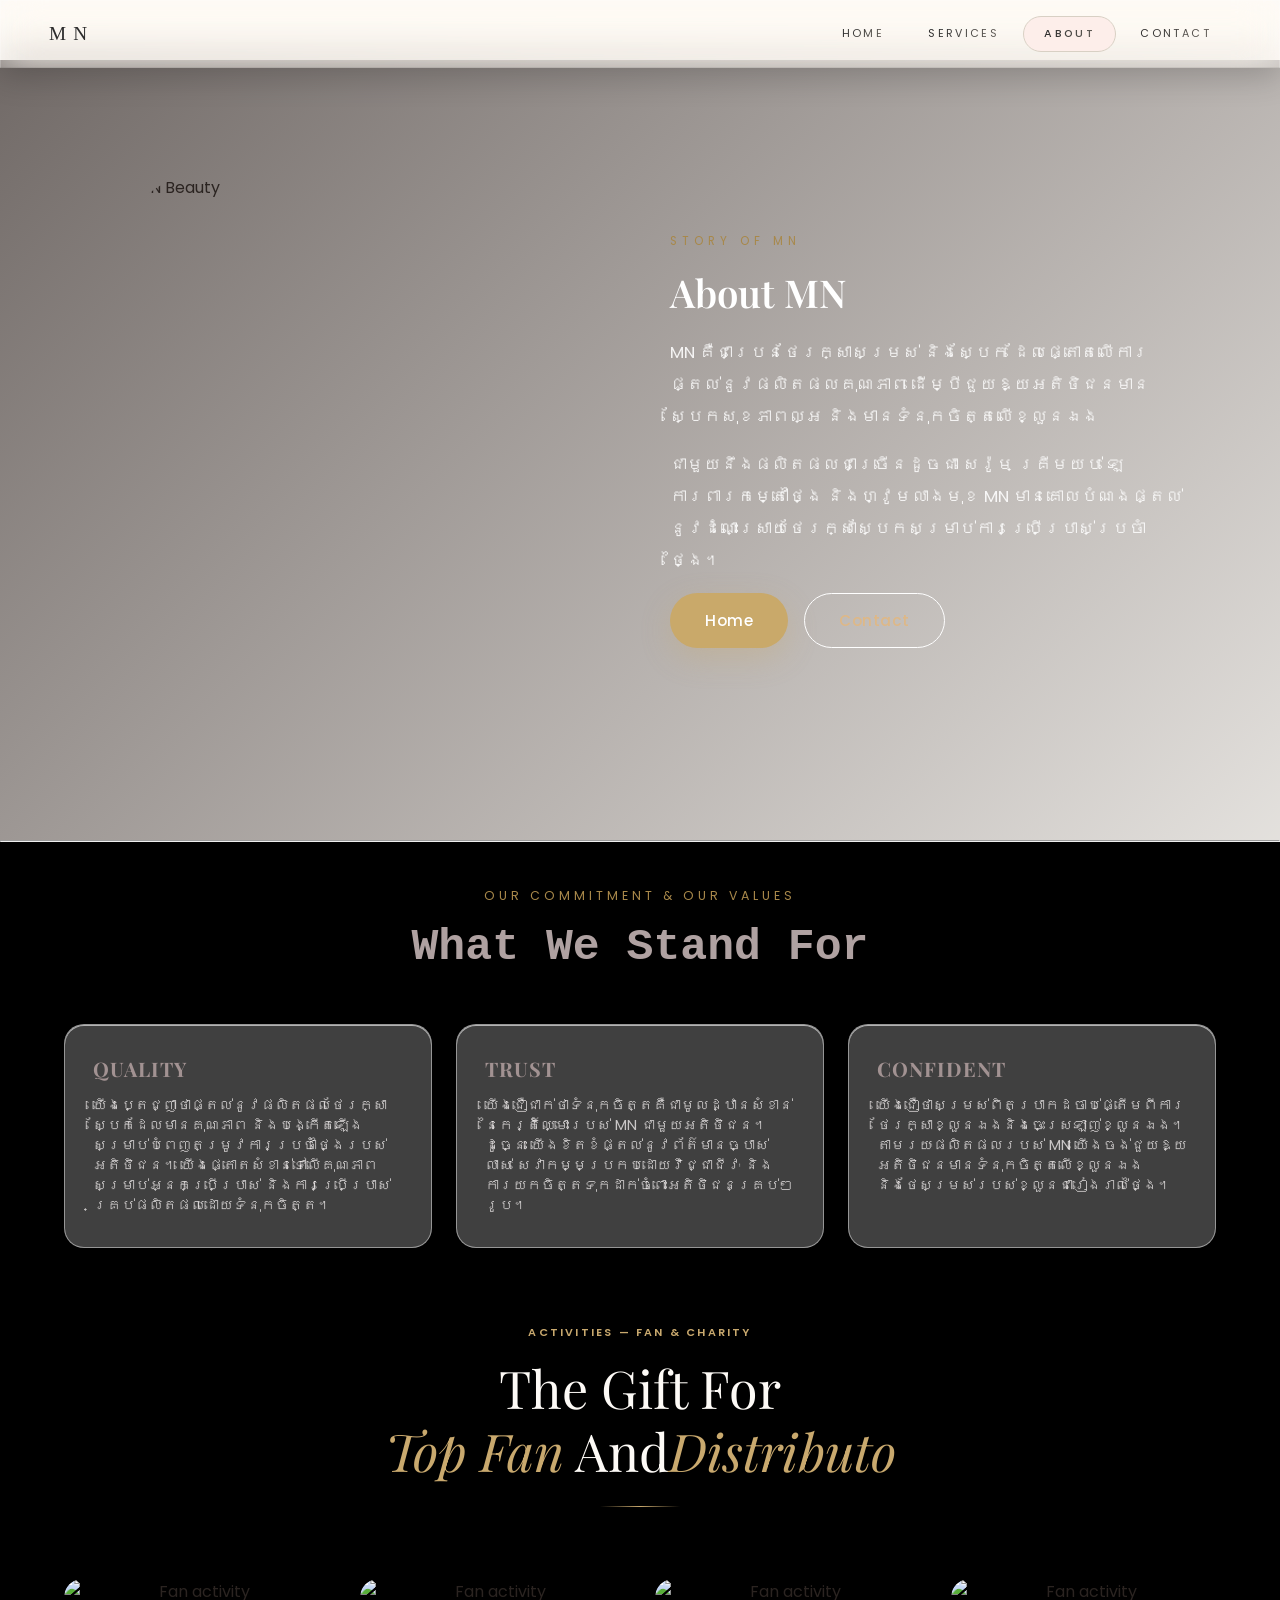
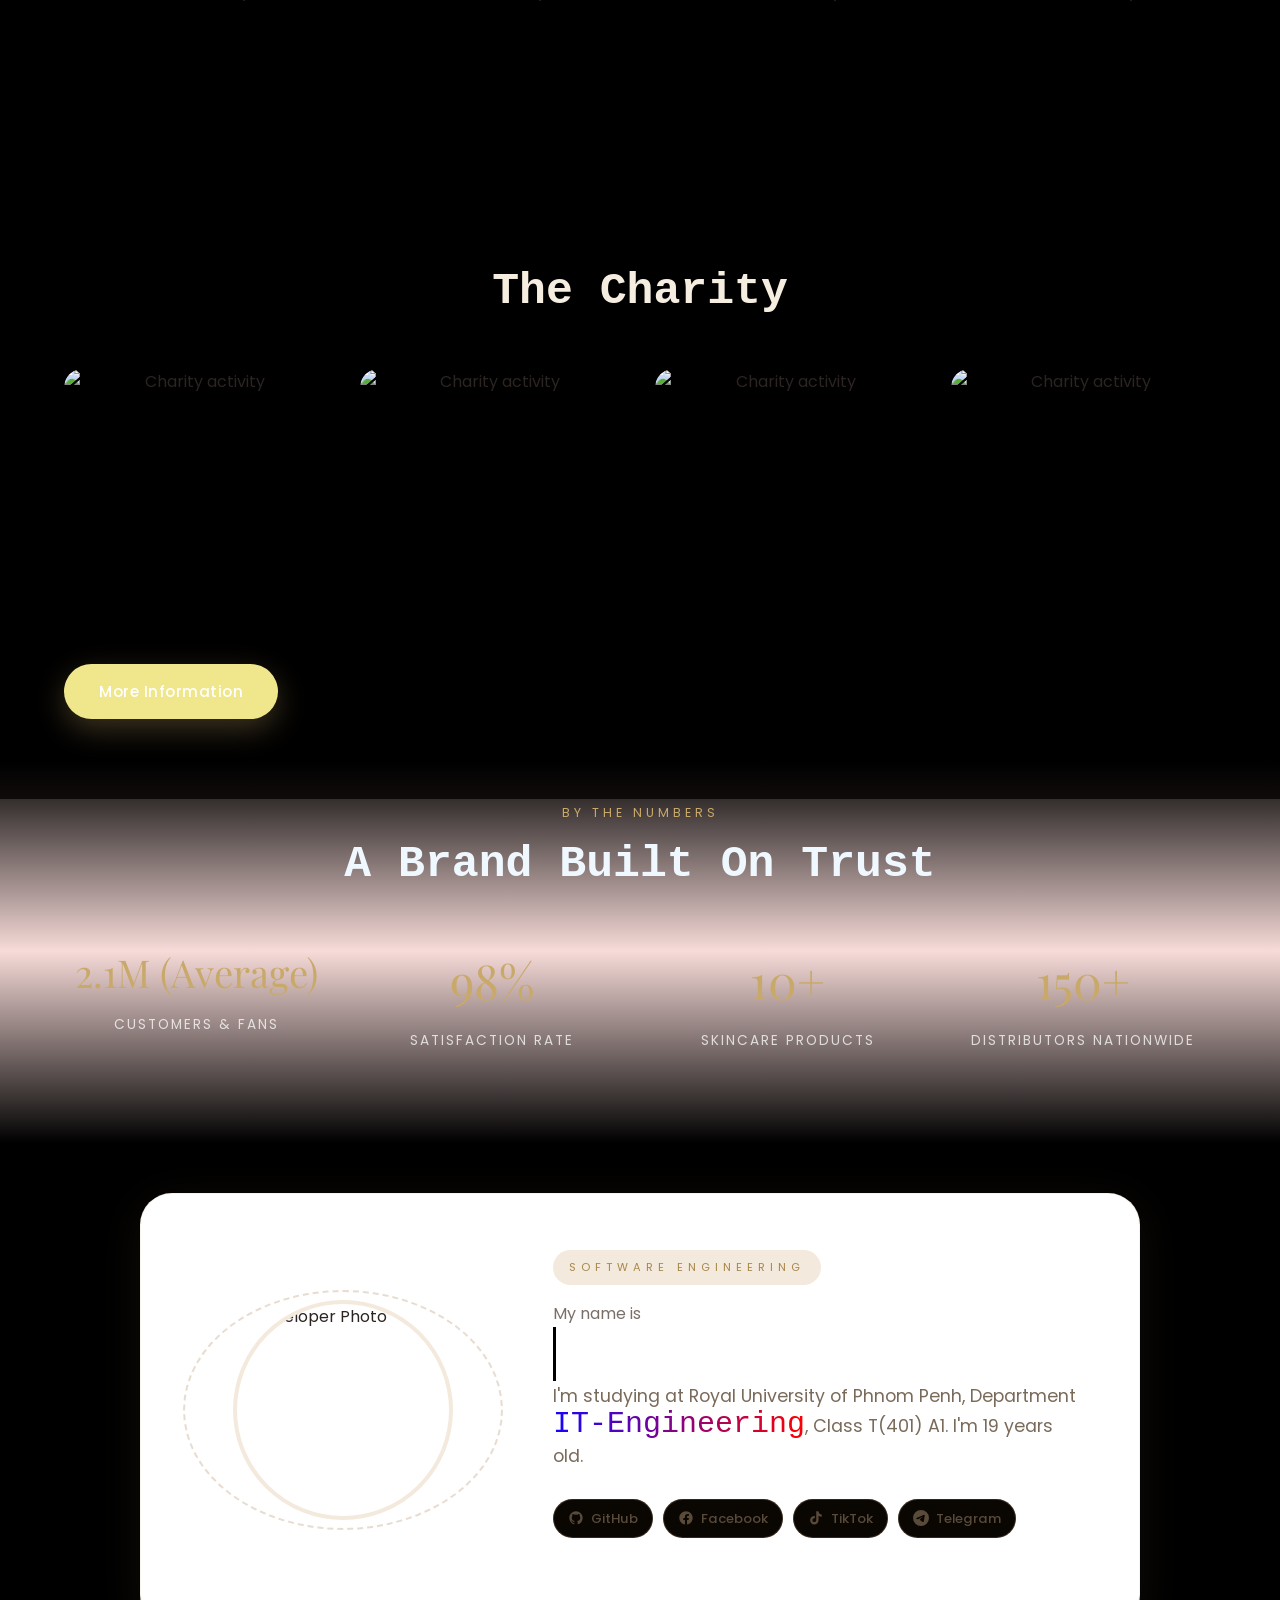
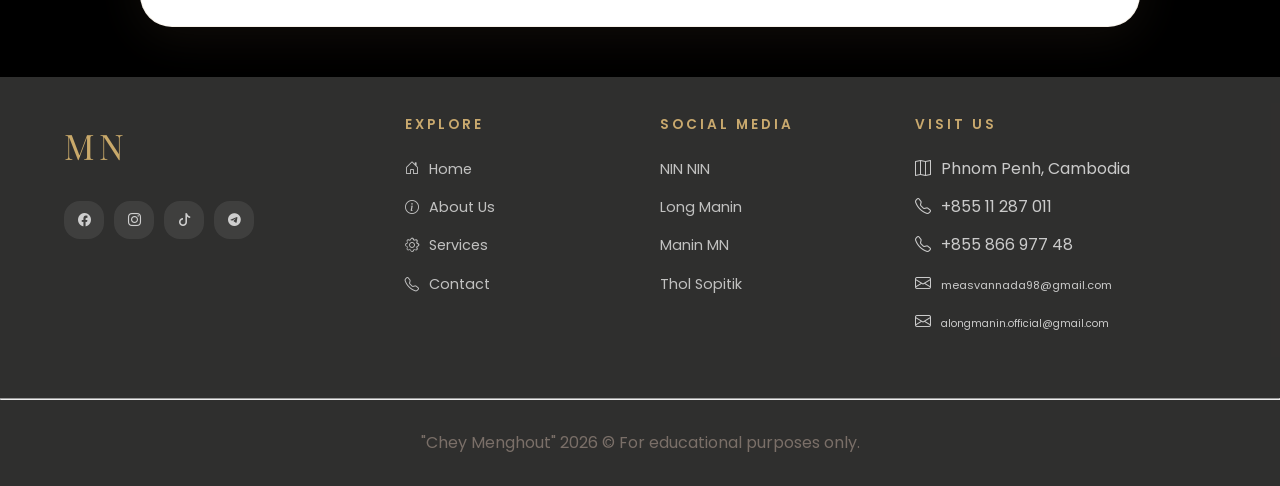
==== about.html @ cd0ad68b "remove img in  page" ====
<!DOCTYPE html>
<html lang="en">
<head>
  <meta charset="UTF-8" />
  <meta name="viewport" content="width=device-width, initial-scale=1.0" />
  <title>MN Skincare About</title>
  <link rel="icon" type="image/png" href="img/image copy 15.png">
  <meta name="description" content="Discover the story of MN — a Cambodian skincare brand built on natural ingredients, expert craft, and a love for radiant skin." />
  <link rel="preconnect" href="https://fonts.googleapis.com" />
  <link rel="preconnect" href="https://fonts.gstatic.com" crossorigin />
  <link href="https://fonts.googleapis.com/css2?family=Playfair+Display:wght@400;500;600;700&family=Poppins:wght@300;400;500;600&family=Space+Grotesk:wght@700&display=swap" rel="stylesheet" />
  <link rel="stylesheet" href="style.css" />
  <link rel="stylesheet" href="https://cdn.jsdelivr.net/npm/bootstrap-icons@1.13.1/font/bootstrap-icons.min.css">
</head>
<body>

  <nav class="dai-navbar" style="width: 100%;">
    <a class="brand" href="index.html">MN</a>

    <input type="checkbox" id="menu-toggle" class="menu-toggle">
    <label for="menu-toggle" class="hamburger">
      <span></span>
      <span></span>
      <span></span>
    </label>

    <ul class="nav-list" id="navList">
      <li class="pill-bg"></li>
      <li><a href="index.html"><span>Home</span></a></li>
      <li><a href="services.html"><span>Services</span></a></li>
      <li><a class="active" href="about.html"><span>About</span></a></li>
      <li><a href="contact.html"><span>Contact</span></a></li>
    </ul>
  </nav>

   <section class="about-section" style="margin-top: 60px;">
    <div class="about-bg">
      <div class="bg-slide slide-1"></div>
      <div class="bg-slide slide-2"></div>
      <div class="bg-slide slide-3"></div>
      <div class="bg-slide slide-4"></div>
      <div class="bg-slide slide-5"></div>
      <div class="bg-slide slide-6"></div>
      <div class="bg-overlay"></div>
    </div>

    <div class="container-about about-grid">
      <div class="about-img-wrap">
        <img src="img/image copy 68.png" alt="MN Beauty">
      </div>
      <div class="about-content">
        <span class="eyebrow">Story of MN</span>
        <h2>About MN</h2>
        <p>MN គឺជាប្រេនថែរក្សាសម្រស់ និងស្បែក ដែលផ្តោតលើការផ្តល់នូវផលិតផលគុណភាព ដើម្បីជួយឱ្យអតិថិជនមានស្បែកសុខភាពល្អ និងមានទំនុកចិត្តលើខ្លួនឯង</p>
        <p>ជាមួយនឹងផលិតផលជាច្រើនដូចជា សេរ៉ូម គ្រីមយប់ ឡេការពារកម្តៅថ្ងៃ និងហ្វូមលាងមុខ MN មានគោលបំណងផ្តល់នូវដំណោះស្រាយថែរក្សាស្បែកសម្រាប់ការប្រើប្រាស់ប្រចាំថ្ងៃ។</p>
        <div class="hero-actions">
          <a href="index.html" class="btn btn-primary">Home</a>
          <a href="contact.html" class="btn btn-outline" style="color: burlywood; border: 1px solid white;">Contact</a>
        </div>
      </div>
    </div>
  </section>
<hr>
  <section class="section" style="margin-top: 0px ;">
    <div class="container">
      <div class="section-title">
        <span class="eyebrow">Our Commitment &amp; Our Values</span>
        <h2 style="color: rgb(175, 161, 161);">What We Stand For</h2>
      </div>

      <div class="mv-grid">
        <div class="mv-card">
          <h3>Quality</h3>
          <p>យើងប្តេជ្ញាថាផ្តល់នូវផលិតផលថែរក្សាស្បែកដែលមានគុណភាព និង​បង្កើតឡើងសម្រាប់បំពេញតម្រូវការប្រចាំថ្ងៃរបស់អតិថិជន។ យើងផ្តោតសំខាន់ទៅលើគុណភាពសម្រាប់អ្នកប្រើប្រាស់ និង​ការប្រើប្រាស់គ្រប់ផលិតផលដោយទំនុកចិត្ត។</p>
        </div>
        <div class="mv-card">
          <h3>Trust</h3>
          <p>យើងជឿជាក់ថាទំនុកចិត្តគឺជាមូលដ្ឋានសំខាន់នៃកេរ្តិ៍ឈ្មោះរបស់​ MN ជាមួយអតិថិជន។ ដូច្នេះ យើងខិតខំផ្តល់នូវព័ត៌មានច្បាស់លាស់ សេវាកម្មប្រកបដោយវិជ្ជាជីវៈ និងការយកចិត្តទុកដាក់ចំពោះអតិថិជនគ្រប់ៗរូប។</p>
        </div>
        <div class="mv-card">
          <h3>Confident</h3>
          <p>យើងជឿថាសម្រស់ពិតប្រាកដចាប់ផ្តើមពីការថែរក្សាខ្លួនឯងនិងចេះស្រឡាញ់ខ្លួនឯង។ តាមរយៈផលិតផលរបស់ MN យើងចង់ជួយឱ្យអតិថិជនមានទំនុកចិត្តលើខ្លួនឯង និងថែសម្រស់របស់ខ្លួនជារៀងរាល់ថ្ងៃ។</p>
        </div>
      </div>
    </div>
  </section>

  <section class="activities-section" >
    <div class="container">
      
      <div class="process-header">
        <span class="process-eyebrow">Activities — Fan &amp; Charity</span>
        <h2 class="process-title">The Gift For <br><em>Top Fan</em> And<em>Distributo</em> </h2>
        <div class="gold-divider"></div>
      </div>
    
      <!-- Fan gift -->
      <div class="fan-grid">
        <div class="fan-card">
          <div class="fan-photo">
            <img src="img/image copy 69.png" alt="Fan activity">
          </div>
        </div>
        <div class="fan-card">
          <div class="fan-photo alt-1">
            <img src="img/image copy 70.png" alt="Fan activity">
          </div>
        </div>
        <div class="fan-card">
          <div class="fan-photo alt-2">
            <img src="img/image copy 71.png" alt="Fan activity">
          </div>
        </div>
        <div class="fan-card">
          <div class="fan-photo alt-3">
            <img src="img/image copy 76.png" alt="Fan activity">
          </div>
        </div>
      </div>

      <div class="section-title" style="margin-top: 20px;">
        <h2>The Charity</h2>
      </div>

      <!-- Charity -->
      <div class="charity-grid">
        <div class="charity-card">
          <div class="charity-photo">
            <img src="img/image copy 75.png" alt="Charity activity">
          </div>
        </div>
        <div class="charity-card">
          <div class="charity-photo alt-1">
            <img src="img/image copy 74.png" alt="Charity activity">
          </div>
        </div>
        <div class="charity-card">
          <div class="charity-photo alt-2">
            <img src="img/image copy 73.png" alt="Charity activity">
          </div>
        </div>
        <div class="charity-card">
          <div class="charity-photo alt-3">
            <img src="img/image copy 72.png" alt="Charity activity">
          </div>
        </div>
      </div>

      <div class="hero-actions" style="margin-top: 30px;">
        <a href="https://web.facebook.com/permalink.php?story_fbid=pfbid02daeMKXRKtXCiTvUTYQ7tReBWiaGetaHMbTsNbcCB2SiA8hVtfW3nUmD1eeddmA8cl&id=100023172797142"
          class="btn btn-primary" style="background-color: khaki;">
          More Information
        </a>
      </div>

    </div>
  </section>

  
  <section class="section stats">
    <div class="container">
      <div class="section-title">
        <span class="eyebrow" style="color: var(--color-gold);">By The Numbers</span>
        <h2 style="color: aliceblue;">A Brand Built On Trust</h2>
      </div>
      <div class="stats-grid">
        <div class="stat-item">
          <span class="num1">2.1M (Average)</span>
          <span class="label">Customers &amp; Fans</span>
        </div>
        <div class="stat-item">
          <span class="num">98%</span>
          <span class="label">Satisfaction Rate</span>
        </div>
        <div class="stat-item">
          <span class="num">10+</span>
          <span class="label">Skincare Products</span>
        </div>
        <div class="stat-item">
          <span class="num">150+</span>
          <span class="label">Distributors Nationwide</span>
        </div>
      </div>
    </div>
  </section>

  <!--  me -->
  <section class="dev-section">
    <div class="dev-container">
      <div class="dev-card">

        <div class="dev-avatar">
          <img src="img/image copy 14.png" alt="Developer Photo">
        </div>

        <div class="dev-info">
          <span class="dev-role">Software Engineering</span>
          <p>My name is</p>
          <h2 class="dev-name"><span class="dev-text">CHEY MENGHOUT</span></h2>
          <p class="dev-desc">
            I'm studying at Royal University of Phnom Penh,
            Department <br><span class="Dev-Dep">IT-Engineering</span>, Class T(401) A1. I'm 19 years old.
          </p>

          <div class="dev-socials">
            <a href="https://github.com/HoutDEV0001" class="social-link" target="_blank" title="GitHub">
              <svg viewBox="0 0 24 24" fill="currentColor"><path d="M12 2C6.477 2 2 6.477 2 12c0 4.418 2.865 8.166 6.839 9.489.5.092.682-.217.682-.482 0-.237-.009-.868-.013-1.703-2.782.604-3.369-1.34-3.369-1.34-.454-1.156-1.11-1.463-1.11-1.463-.908-.62.069-.608.069-.608 1.003.07 1.531 1.03 1.531 1.03.892 1.529 2.341 1.087 2.91.832.092-.647.35-1.088.636-1.338-2.22-.253-4.555-1.11-4.555-4.943 0-1.091.39-1.984 1.029-2.683-.103-.253-.446-1.27.098-2.647 0 0 .84-.269 2.75 1.025A9.578 9.578 0 0 1 12 6.836a9.59 9.59 0 0 1 2.504.337c1.909-1.294 2.747-1.025 2.747-1.025.546 1.377.202 2.394.1 2.647.64.699 1.028 1.592 1.028 2.683 0 3.842-2.339 4.687-4.566 4.935.359.309.678.919.678 1.852 0 1.336-.012 2.415-.012 2.743 0 .267.18.578.688.48C19.138 20.163 22 16.418 22 12c0-5.523-4.477-10-10-10z"/></svg>
              GitHub
            </a>
            <a href="https://www.facebook.com/share/1Bh1ZvRKQN/" class="social-link" target="_blank" title="Facebook">
              <svg viewBox="0 0 24 24" fill="currentColor"><path d="M22 12c0-5.523-4.477-10-10-10S2 6.477 2 12c0 4.991 3.657 9.128 8.438 9.878v-6.987H7.898V12h2.54V9.797c0-2.506 1.492-3.89 3.777-3.89 1.094 0 2.238.195 2.238.195v2.46h-1.26c-1.243 0-1.63.771-1.63 1.562V12h2.773l-.443 2.89h-2.33v6.988C18.343 21.128 22 16.991 22 12z"/></svg>
              Facebook
            </a>
            <a href="https://www.tiktok.com/@do_not_forget_oneday" class="social-link" target="_blank" title="TikTok">
              <svg viewBox="0 0 24 24" fill="currentColor"><path d="M19.59 6.69a4.83 4.83 0 0 1-3.77-4.25V2h-3.45v13.67a2.89 2.89 0 0 1-2.88 2.5 2.89 2.89 0 0 1-2.89-2.89 2.89 2.89 0 0 1 2.89-2.89c.28 0 .54.04.79.1V9.01a6.33 6.33 0 0 0-.79-.05 6.34 6.34 0 0 0-6.34 6.34 6.34 6.34 0 0 0 6.34 6.34 6.34 6.34 0 0 0 6.33-6.34V8.69a8.18 8.18 0 0 0 4.78 1.52V6.75a4.85 4.85 0 0 1-1.01-.06z"/></svg>
              TikTok
            </a>
            <a href="https://t.me/Who_mantioned_me" class="social-link" target="_blank" title="Telegram">
              <svg viewBox="0 0 24 24" fill="currentColor"><path d="M11.944 0A12 12 0 0 0 0 12a12 12 0 0 0 12 12 12 12 0 0 0 12-12A12 12 0 0 0 12 0a12 12 0 0 0-.056 0zm4.962 7.224c.1-.002.321.023.465.14a.506.506 0 0 1 .171.325c.016.093.036.306.02.472-.18 1.898-.962 6.502-1.36 8.627-.168.9-.499 1.201-.82 1.23-.696.065-1.225-.46-1.9-.902-1.056-.693-1.653-1.124-2.678-1.8-1.185-.78-.417-1.21.258-1.91.177-.184 3.247-2.977 3.307-3.23.007-.032.014-.15-.056-.212s-.174-.041-.249-.024c-.106.024-1.793 1.14-5.061 3.345-.48.33-.913.49-1.302.48-.428-.008-1.252-.241-1.865-.44-.752-.245-1.349-.374-1.297-.789.027-.216.325-.437.893-.663 3.498-1.524 5.83-2.529 6.998-3.014 3.332-1.386 4.025-1.627 4.476-1.635z"/></svg>
              Telegram
            </a>
          </div>
        </div>

      </div>
    </div>
  </section>

  <!-- FOOTER -->
  <footer class="site-footer">
    <div class="container">
      <div class="footer-grid">
        <div class="footer-brand">
          <div class="logo">MN</div>
          <div class="footer-socials">
            <a href="https://www.facebook.com/share/1L8tSYLtde/" target="_blank"><i class="bi bi-facebook"></i></a>
            <a href="https://www.instagram.com/long_manin" target="_blank"><i class="bi bi-instagram"></i></a>
            <a href="https://www.tiktok.com/@longmanin" target="_blank"><i class="bi bi-tiktok"></i></a>
            <a href="https://t.me/LONGMANINMNBRAND" target="_blank"><i class="bi bi-telegram"></i></a>
          </div>
        </div>

        <div>
          <h4>Explore</h4>
          <ul>
            <li>
              <a href="index.html"><i class="bi bi-house-door" style="margin-right: 10px;"></i>Home</a>
            </li>
            <li>
              <a href="about.html"><i class="bi bi-info-circle" style="margin-right: 10px;"></i>About Us</a>
            </li>
            <li>
              <a href="services.html"><i class="bi bi-gear" style="margin-right: 10px;"></i>Services</a>
            </li>
            <li>
              <a href="contact.html"><i class="bi bi-telephone" style="margin-right: 10px;"></i>Contact</a>
            </li>
          </ul>
        </div>

        <div>
          <h4>Social Media</h4>
          <ul>
            <li>
              <a href="https://www.facebook.com/share/1L8tSYLtde/">NIN NIN</a>
            </li>
            <li>
              <a href="https://www.facebook.com/share/14fJphtDDiE/">Long Manin</a>
            </li>
            <li>
              <a href="https://www.facebook.com/share/18HfbLFxsk/">Manin MN</a>
            </li>
            <li>
              <a href="https://www.facebook.com/share/1FFuuS5jSu/">Thol Sopitik</a>
            </li>
          </ul>
        </div>

        <div>
          <h4>Visit Us</h4>
          <ul>
            <li><i class="bi bi-map" style="margin-right: 10px;"></i>Phnom Penh, Cambodia</li>
            <li><i class="bi bi-telephone" style="margin-right: 10px;"></i>+855 11 287 011</li>
            <li><i class="bi bi-telephone" style="margin-right: 10px;"></i>+855 866 977 48</li>
            <li><i class="bi bi-envelope" style="margin-right: 10px;"></i><span style="font-size: 11px;">measvannada98@gmail.com</span></li>
            <li><i class="bi bi-envelope" style="margin-right: 10px;"></i><span style="font-size: 10px;">alongmanin.official@gmail.com</span></li>
          </ul>
        </div>

      </div>
    </div>
    <hr>
    <p style="text-align: center; margin-top: 30px;">"Chey Menghout" 2026 © For educational purposes only.</p>
  
  </footer>

</body>
</html>
---- style.css ----
:root {
  --color-white:      #ffffff;
  --color-cream:      #0a0703;
  --color-beige:      #f3e9dc;
  --color-beige-deep: #e8d9c4;
  --color-pink:       #f7d9d4;
  --color-pink-soft:  #fdeeea;
  --color-pink-deep:  #e8b4ac;
  --color-gold:       #c9a96a;
  --color-gold-deep:  #a8884a;
  --color-text:       #2b2421;
  --color-muted:      #7a6f68;
  --color-line:       #ece3d6;
  --cream:       #f7f3ee;
  --warm-white:  #fdfaf6;
  --charcoal:    #2c2c2c;
  --muted:       #9a9186;
  --pill-bg:     #ede8e0;
  --pill-border: #d8d0c4;
  --white:       #ffffff;
  --beige:       #f0ebe4;
  --blush:       #f5e6e8;
  --gold:        #c9a96e;
  --gold-light:  #e8d5b0;
  --text-dark:   #2c2421;
  --text-mid:    #6b5c56;
  --text-light:  #9e8a84;
  --border:      #e8ddd8;

  --font-display: "Playfair Display", Georgia, serif;
  --font-body:    "Poppins", "Helvetica Neue", Arial, sans-serif;

  --shadow-soft: 0 8px 30px rgba(170, 140, 100, 0.12);
  --shadow-card: 0 12px 40px rgba(170, 140, 100, 0.18);
  --shadow-gold: 0 10px 30px rgba(201, 169, 106, 0.30);

  --radius-sm: 10px;
  --radius-md: 18px;
  --radius-lg: 28px;
  --container:  1200px;
  --transition: 0.35s ease;
}

*, *::before, *::after {
  box-sizing: border-box;
  margin: 0;
  padding: 0;
}

html {
  scroll-behavior: smooth;
}

body {
  font-family: var(--font-body);
  font-size: 16px;
  line-height: 1.65;
  color: var(--color-text);
  background-color: var(--warm-white);
  -webkit-font-smoothing: antialiased;
  min-height: 100vh;
}

img {
  max-width: 100%;
  display: block;
}

a {
  color: inherit;
  text-decoration: none;
  transition: color var(--transition);
}

a:hover {
  color: var(--color-gold-deep);
}

h1, h2, h3, h4 {
  font-family: var(--font-display);
  font-weight: 600;
  line-height: 1.2;
  color: var(--color-text);
}

h1 { 
  font-size: clamp(2.2rem, 5vw, 4rem); 
  letter-spacing: -0.5px; 
}
h2 { 
  font-size: clamp(1.8rem, 3.5vw, 2.8rem); 
}
h3 { 
  font-size: clamp(1.2rem, 2vw, 1.5rem); 
}

p { 
  color: var(--color-muted); 
}

.dai-navbar {
  position: fixed;
  top: 0;
  left: 0;
  right: 0;
  background: rgba(255, 255, 255, 0.15);
  backdrop-filter: blur(20px) saturate(180%);
  -webkit-backdrop-filter: blur(20px) saturate(180%);
  border: 1px solid rgba(255, 255, 255, 0.2);
  box-shadow: 0 8px 32px rgba(0, 0, 0, 0.2);
  padding: 15px 48px;
  border-bottom: 1px solid rgba(0, 0, 0, 0.06);
  display: flex;
  align-items: center;
  justify-content: space-between;
  z-index: 1000;
}

.brand {
  font-family: 'Cormorant Garamond', serif;
  font-weight: 300;
  font-size: 1.2rem;
  letter-spacing: 0.38em;
  color: var(--charcoal);
  text-transform: uppercase;
  text-decoration: none;
  transition: letter-spacing 0.45s ease;
  white-space: nowrap;
}
.brand:hover { letter-spacing: 0.52em; }

.nav-list {
  list-style: none;
  display: flex;
  align-items: center;
  gap: 4px;
  position: relative;
}

.pill-bg {
  position: absolute;
  top: 0;
  left: 0;
  height: 100%;
  background: var(--color-pink-soft);
  border: 1px solid var(--pill-border);
  border-radius: 50px;
  pointer-events: none;
  opacity: 0;
  z-index: 0;
  transition:
    transform 0.38s cubic-bezier(0.4, 0, 0.2, 1),
    width    0.38s cubic-bezier(0.4, 0, 0.2, 1),
    opacity  0.22s ease;
}
.pill-bg.visible { 
  opacity: 1; 
}

.nav-list li { 
  position: relative; 
}

.nav-list a {
  position: relative;
  z-index: 1;
  display: block;
  padding: 8px 20px;
  border-radius: 50px;
  font-size: 0.68rem;
  font-weight: 400;
  letter-spacing: 0.22em;
  text-transform: uppercase;
  text-decoration: none;
  color: var(--charcoal);
  transition: letter-spacing 0.32s ease;
  overflow: hidden;
}

.nav-list a span {
  background-image: linear-gradient(90deg, var(--charcoal) 0%, var(--muted) 100%, var(--charcoal) 50%);
  background-size: 200% auto;
  -webkit-background-clip: text;
  background-clip: text;
  -webkit-text-fill-color: transparent;
  transition: background-position 0.35s ease;
}
.nav-list a span:hover  { 
  background-position: -100% 0; 
}
.nav-list a:hover       { 
  letter-spacing: 0.3em; 
}

.nav-list a.active {
  background: var(--color-pink-soft);
  border: 1px solid var(--pill-border);
  font-weight: 500;
}

.menu-toggle { 
  display: none; 
}

.hamburger {
  display: none;
  width: 30px;
  height: 24px;
  cursor: pointer;
  flex-direction: column;
  justify-content: space-between;
}

.hamburger span {
  display: block;
  height: 2px;
  width: 100%;
  background: var(--charcoal);
  border-radius: 20px;
  transition: all 0.35s ease;
}
.container {
  max-width: var(--container);
  margin: 0 auto;
  padding: 0 24px;
  margin-top: -50px;
}

.section {
  padding: 90px 0; 
  background-color: #000;
  margin-top: -40px;
}
.section-tight {
  padding: 60px 0; 
}

.section-title {
  text-align: center;
  margin-bottom: 50px;
}

.section-title .eyebrow {
  display: inline-block;
  font-family: var(--font-body);
  font-size: 0.78rem;
  letter-spacing: 4px;
  text-transform: uppercase;
  color: var(--color-gold-deep);
  margin-bottom: 14px;
}

.section-title h2 {
  margin-bottom: 14px;
  font-family: 'Courier New', Courier, monospace;
  color: #f5ede0;
}

.section-title p {
  max-width: 620px;
  margin: 0 auto;
  color: #f5ede0;
}

.btn {
  display: inline-block;
  padding: 14px 34px;
  border-radius: 50px;
  font-family: var(--font-body);
  font-weight: 500;
  font-size: 0.95rem;
  letter-spacing: 0.5px;
  border: 1px solid transparent;
  cursor: pointer;
  transition: all var(--transition);
  text-align: center;
}

.btn-primary {
  background: var(--color-gold);
  color: #fff;
  box-shadow: var(--shadow-gold);
}
.btn-primary:hover {
  color: #000;
  transform: translateY(-3px);
  box-shadow: 0 14px 38px rgba(168, 136, 74, 0.4);
}

.btn-outline {
  color: var(--color-text);
  border-color: var(--color-text);
}
.btn-outline:hover {
  background: var(--color-text);
  color: white;
  transform: translateY(-3px);
}

.hero-actions {
  display: flex;
  gap: 16px;
  flex-wrap: wrap;
}

.img-placeholder {
  background: linear-gradient(135deg, var(--color-beige) 0%, var(--color-pink) 100%);
  display: grid;
  place-items: center;
  color: rgba(255, 255, 255, 0.85);
  font-family: var(--font-display);
  font-size: 2rem;
  letter-spacing: 4px;
  border-radius: var(--radius-md);
}
.img-placeholder.alt-1 { 
  background: linear-gradient(135deg, var(--color-pink-soft), var(--color-pink-deep)); 
}
.img-placeholder.alt-2 { 
  background: linear-gradient(135deg, var(--color-beige-deep), var(--color-gold)); 
}
.img-placeholder.alt-3 { 
  background: linear-gradient(135deg, var(--color-cream), var(--color-beige)); 
  color: var(--color-gold-deep); 
}

.secton-home { 
  padding: 50px 15px; 
}

.hero-grid-home {
  display: grid;
  grid-template-columns: 1.1fr 1fr;
  gap: 60px;
  align-items: center;
}

.hero-visual {
  margin: 100px 0 0 30px;
  max-width: 600px;
  position: relative;
  aspect-ratio: 1 / 1.05;
  border-radius: var(--radius-lg);
  background: linear-gradient(160deg, var(--color-pink) 0%, var(--color-beige-deep) 100%);
  box-shadow: var(--shadow-card);
  overflow: hidden;
}

.hero-visual::after {
  content: "MN";
  position: absolute;
  inset: 0;
  display: grid;
  place-items: center;
  font-family: var(--font-display);
  font-size: 9rem;
  color: rgba(255, 255, 255, 0.55);
  letter-spacing: 8px;
}

.hero-content-home p {
  margin: 10px 0;
}

.product-grid {
  display: grid;
  grid-template-columns: repeat(auto-fit, minmax(260px, 1fr));
  gap: 30px;
}

.product-card {
  text-decoration: none;
  color: inherit;
  background: white;
  border-radius: 20px;
  overflow: hidden;
  box-shadow: var(--shadow-soft);
  transition: 0.35s;
}

.product-card:hover {
  transform: translateY(-8px);
  box-shadow: var(--shadow-card);
}

.product-image { 
  position: relative; 
}

.product-info { 
  padding: 2px 22px 26px ; 
}

.cat {
  font-size: 0.72rem;
  letter-spacing: 2px;
  text-transform: uppercase;
  color: var(--color-gold-deep);
  margin-bottom: 8px;
}

.desc {
  font-size: 0.88rem;
  color: var(--color-muted);
  margin-bottom: 14px;
  display: -webkit-box;
  -webkit-line-clamp: 2;
  line-clamp: 2;
  -webkit-box-orient: vertical;
  overflow: hidden;
}

.price {
  font-family: var(--font-display);
  font-size: 1.3rem;
  color: var(--color-gold-deep);
  font-weight: 600;
}

.stars { color: var(--color-gold); font-size: 0.85rem; margin-bottom: 6px; }

.product-card .badge {
  position: absolute;
  top: 14px;
  left: 14px;
  color: #ffffff;
  font-size: 0.7rem;
  letter-spacing: 1.5px;
  text-transform: uppercase;
  padding: 6px 12px;
  border-radius: 50px;
  z-index: 2;
  border: 1px solid var(--color-gold-deep);
}

.badge.new         { 
  background: var(--color-pink-deep);
}
.badge.popular     { 
  background-color: var(--color-text); 
}
.badge.best-seller { 
  background: var(--color-gold-deep); 
}
.category-grid {
  display: grid;
  grid-template-columns: repeat(3, 1fr);
  gap: 24px;
  margin-top: 48px;
}

.category-card {
  border-radius: 16px;
  overflow: hidden;
  aspect-ratio: 1 / 1;
  background: var(--color-white);
  box-shadow: 0 4px 16px rgba(0, 0, 0, 0.08);
  transition: transform 0.3s ease, box-shadow 0.3s ease;
}

.category-card:hover {
  transform: translateY(-6px);
  box-shadow: 0 12px 32px rgba(0, 0, 0, 0.14);
}

.category-photo {
  width: 100%;
  height: 100%;
  object-fit: cover;
  display: block;
}

.marquee-section {
  margin-top: -70px;
  width: 100%;
  overflow: hidden;
  padding: 48px 0;
  background: #000000;
}

.marquee-section .section-title h2 {
  color: #fdfaf6;
  font-family: Arial, Helvetica, sans-serif;
}

.marquee-track {
  display: flex;
  align-items: center;
  width: max-content;
  animation: marquee-scroll 20s linear infinite;
}

@keyframes marquee-scroll {
  0%   { 
    transform: translateX(0);
   }
  100% { 
    transform: translateX(-50%);
   }
}

.marquee-card {
  margin-right: 40px;
  flex: 0 0 auto;
  width: 260px;
  height: 340px;
  border-radius: 16px;
  overflow: hidden;
  box-shadow: 0 4px 20px rgba(180, 120, 100, 0.10);
  position: relative;
  transition: 0.4s;
}

.marquee-card img {
  width: 100%;
  height: 100%;
  object-fit: cover;
  transition: transform 0.6s ease;
}

.marquee-track:has(.marquee-card:hover) {
  animation-play-state: paused;
}

.marquee-card:hover img  { 
  transform: scale(1.04); 
}
.marquee-card:hover { 
  box-shadow: 0 0 40px 5px rgba(252, 235, 107, 0.595); 
}

.referent {
  text-align: center;
  font-size: 0.95rem;
  border: 1px solid transparent;
  cursor: pointer;
  border-radius: 50px;
  width: fit-content;
  margin: 80px auto 0;
  color: var(--color-muted);
  transition: all var(--transition);
  background: var(--color-gold);
}
.referent a {
  display: inline-block;
  padding: 8px 34px;
  font-family: var(--font-display);
  color: #ffffff;
}
.referent:hover {
  background: transparent;
  border-color: #c9a96a;
  transform: translateY(-3px);
  box-shadow: 0 14px 38px rgba(168, 136, 74, 0.4);
}

.ba-grid {
  display: grid;
  grid-template-columns: repeat(auto-fit, minmax(280px, 1fr));
  gap: 30px;
}

.ba-card {
  background: var(--color-white);
  border-radius: var(--radius-md);
  overflow: hidden;
  box-shadow: var(--shadow-soft);
  transition: transform var(--transition);
}
.ba-card:hover { 
  transform: translateY(-6px); 
}

.ba-images {
  display: grid;
  grid-template-columns: 1fr 1fr;
}
.ba-images .img-placeholder {
  border-radius: 0;
  aspect-ratio: 1/1;
  font-size: 1rem;
}

.ba-card .ba-info { 
  padding: 20px; 
  text-align: center; 
}
.ba-card .ba-info strong { 
  display: block; 
  margin-bottom: 4px; 
}
.ba-card .ba-info span  { 
  font-size: 0.85rem;
  color: var(--color-muted); 
}

.dist-hero {
  height: 1000px;
  width: 100%;
  padding: 120px 0 80px;
  background-image: url(img/image\ copy\ 16.png);
  background-size: cover;
  background-position: center;
}

.dist-hero-content .eyebrow {
  display: inline-block;
  color: var(--color-gold-deep);
  font-size: 0.72rem;
  letter-spacing: 5px;
  text-transform: uppercase;
  margin-bottom: 16px;
}
.dist-hero-content{
  margin: 200px 10px 0 ;
}


.dist-hero-content h1 {
  margin: 0 0 18px;
  line-height: 1.15;
  color: #ffffff;
}

.dist-hero-content p {
  margin-bottom: 32px;
  opacity: 0.85;
  color: #ffffff;
}

.container-wrapper {
  margin: 0 auto;
  width: 90%;
  overflow-x: hidden;
  mask-image: linear-gradient(to right, transparent, black 20%, black 80%, transparent);
}

.wrapper {
  width: max-content;
  margin-bottom: 70px;
  display: flex;
  align-items: center;
  animation: ticker 13s linear infinite;
  margin-top: 4px;
}

.wrapper:hover { 
  animation-play-state: paused; 
}

.wrapper-logo {
  box-shadow: rgb(109, 99, 81) 0 0 24px -4px;
  border-radius: var(--radius-md);
  margin-right: 40px;
  margin-top: 10px;
  display: flex;
  flex-shrink: 0;
  border: 1px solid var(--color-line);
  padding: 6px 14px 0;
}

.wrapper-logo .avatar {
  width: 62px;
  height: 62px;
  border-radius: 50%;
  background: var(--color-beige);
  display: grid;
  place-items: center;
  color: var(--color-gold-deep);
  font-family: var(--font-display);
  margin-bottom: 6px;
}

.wrapper-logo span {
  font-size: 19px;
  letter-spacing: 1.5px;
  text-transform: uppercase;
  color: var(--color-gold-deep);
  text-align: center;
  margin-left: 13px;
  align-self: center;
}

.ticker-track {
  display: inline-flex;
  width: max-content;
  animation: ticker 10s linear infinite;
}
.ticker-track:hover { 
  animation-play-state: paused; 
}

@keyframes ticker {
  0%   {
    transform: translateX(0); 
  }
  100% {
    transform: translateX(-50%); 
  }
}

#services {
  margin-top: 0;
  padding: 0;
  display: flex;
  justify-content: center;
}

.services-container {
  position: relative;
  display: grid;
  grid-template-columns: 1fr 1fr;
  align-items: center;
  gap: 60px;
  background-image: url(img/image\ copy\ 62.png);
  background-size: cover;
  background-position: center;
  background-repeat: no-repeat;
  min-height: 780px;
  width: 100%;
  max-width: 100%;
  padding: 80px 60px;
  overflow: hidden;
}

.services-container::before {
  content: "";
  position: absolute;
  inset: 0;
  background: linear-gradient(to top, rgba(0,0,0,0.5) 0%, rgba(0,0,0,0.15) 60%, rgba(0,0,0,0) 100%);
  pointer-events: none;
}

.services-container > * { 
  position: relative; 
  z-index: 1; 
}

.services-container > div:first-child {
  display: flex;
  justify-content: center;
  align-items: center;
}

.services-container .about-image {
  width: 100%;
  max-width: 420px;
  aspect-ratio: 1 / 1;
  object-fit: cover;
  border-radius: 100px;
  transition: opacity 0.5s ease, transform 0.5s ease;
}

#services .about-image:hover {
  opacity: 0;
  transform: scale(1.03);
}

.services-content {
  display: flex;
  flex-direction: column;
  gap: 0;
  padding: 20px 0;
}

.services-content .eyebrow {
  display: inline-block;
  align-self: flex-start;
  font-size: 0.72rem;
  letter-spacing: 5px;
  text-transform: uppercase;
  color: var(--color-gold-deep);
  background-color: var(--color-beige);
  padding: 10px 16px;
  border-radius: 10px;
  margin-bottom: 24px;
}

.services-content h2 {
  font-size: clamp(1.6rem, 2.5vw, 2.2rem);
  line-height: 1.25;
  color: var(--color-cream);
  margin: 0 0 20px;
}

.services-content p {
  font-size: 1.05rem;
  line-height: 1.85;
  color: var(--color-cream);
  opacity: 0.9;
  margin: 0 0 14px;
}

.about-section {
  position: relative;
  display: flex;
  justify-content: center;
  align-items: center;
  min-height: 780px;
  padding: 80px 40px;
  overflow: hidden;
}

.about-bg {
  position: absolute;
  inset: 0;
  z-index: 0;
}

.bg-slide {
  position: absolute;
  inset: 0;
  background-size: cover;
  background-position: center;
  background-repeat: no-repeat;
  opacity: 0;
  animation: bgFade 30s infinite;
}

.slide-1 { 
  background-image: url(img/image\ copy\ 62.png); animation-delay: 0s;  
}
.slide-2 { 
  background-image: url(img/image\ copy\ 63.png); animation-delay: 5s;  
}
.slide-3 { 
  background-image: url(img/image\ copy\ 64.png); animation-delay: 10s; 
}
.slide-4 { 
  background-image: url(img/image\ copy\ 65.png); animation-delay: 15s; 
}
.slide-5 { 
  background-image: url(img/image\ copy\ 66.png); animation-delay: 20s; 
}
.slide-6 { 
  background-image: url(img/image\ copy\ 67.png); animation-delay: 25s; 
}

@keyframes bgFade {
  0%   { 
    opacity: 0; 
  }
  5%   { 
    opacity: 1; 
  }
  30%  { 
    opacity: 1; 
  }
  35%  { 
    opacity: 0; 
  }
  100% { 
    opacity: 0; 
  }
}

.bg-overlay {
  position: absolute;
  inset: 0;
  background: linear-gradient(135deg, rgba(20,10,8,0.60) 0%, rgba(20,10,8,0.30) 60%, rgba(0,0,0,0.10) 100%);
}

.container-about {
  position: relative;
  z-index: 2;
  width: 100%;
  max-width: 1100px;
  margin-top: -20px;
}

.about-grid {
  display: grid;
  grid-template-columns: 1fr 1fr;
  align-items: center;
  gap: 60px;
}

.about-img-wrap {
  display: flex;
  justify-content: center;
  align-items: center;
}

.about-img-wrap img {
  width: 100%;
  max-width: 420px;
  aspect-ratio: 3 / 4;
  object-fit: cover;
  border-radius: 80px 20px 80px 20px;
  margin-top: 30px;
  margin-right: 40px;
  transition: 0.5s;
}

.about-img-wrap img:hover {
  transform: scale(1.03);
  box-shadow: #c9a96e 0 0 100px 1px;
}

.about-content { 
  display: flex; 
  flex-direction: column; 
}

.about-content .eyebrow {
  display: inline-block;
  align-self: flex-start;
  font-size: 0.72rem;
  letter-spacing: 5px;
  text-transform: uppercase;
  color: var(--color-gold-deep);
  margin-bottom: 18px;
}

.about-content h2 {
  font-size: clamp(1.8rem, 3vw, 2.6rem);
  line-height: 1.2;
  color: #fff;
  margin: 0 0 22px;
}

.about-content p {
  font-size: 1.05rem;
  line-height: 1.9;
  color: rgba(255, 255, 255, 0.88);
  margin: 0 0 16px;
}

.mv-grid {
  display: grid;
  grid-template-columns: repeat(3, 1fr);
  gap: 24px;
}

.mv-card {
  background: rgba(255, 255, 255, 0.25);
  backdrop-filter: blur(16px) saturate(180%);
  -webkit-backdrop-filter: blur(16px) saturate(180%);
  border: 1px solid rgba(255, 255, 255, 0.45);
  border-radius: 20px;
  box-shadow: 0 8px 32px rgba(0,0,0,0.08), inset 0 1px 0 rgba(255,255,255,0.6);
  padding: 32px 28px;
  transition: transform 0.3s ease, box-shadow 0.3s ease;
}

.mv-card:hover {
  transform: translateY(-6px);
  box-shadow: 0 16px 48px rgba(0,0,0,0.12), inset 0 1px 0 rgba(255,255,255,0.7);
}

.mv-card h3 {
  font-size: 1.25rem;
  font-weight: 700;
  letter-spacing: 0.05em;
  text-transform: uppercase;
  color: #a29292;
  margin-bottom: 14px;
}

.mv-card p {
  font-size: 0.9rem;
  line-height: 20px;
  color: rgba(255, 251, 251, 0.727);
}

.process-section {
  padding: 96px 24px 112px;
  background-color:black;
  margin-top: -70px;
}

.process-inner {
  max-width: 1160px;
  margin: 0 auto;
}

.process-header {
  text-align: center;
  margin-bottom: 72px;
}

.process-eyebrow {
  display: inline-block;
  font-family: 'Poppins', sans-serif;
  font-size: 11px;
  font-weight: 600;
  letter-spacing: 0.2em;
  text-transform: uppercase;
  color: var(--gold);
  margin-bottom: 16px;
}

.process-title {
  font-family: 'Playfair Display', serif;
  font-size: clamp(32px, 5vw, 52px);
  font-weight: 400;
  color: var(--warm-white);
  line-height: 1.2;
  margin-bottom: 18px;
}

.process-title em {
  font-style: italic;
  color: var(--gold);
}

.process-subtitle {
  font-size: 15px;
  font-weight: 300;
  color: var(--text-mid);
  max-width: 520px;
  margin: 0 auto;
  line-height: 1.75;
}

.gold-divider {
  width: 80px;
  height: 1px;
  background: linear-gradient(90deg, transparent, var(--gold), transparent);
  margin: 24px auto ;
}

.process-grid { 
  align-items: center;
  display: block;
  gap: 40px; 
}

.reel-pair {
  display: grid;
  grid-template-columns: 1fr 1fr;
  gap: 24px;
  margin: 50px 0;
}

.reel-card {
  margin: 50px 0;
  background: var(--white);
  border: 1px solid var(--border);
  border-radius: 16px;
  overflow: hidden;
  transition: box-shadow 0.35s ease, transform 0.35s ease;
  cursor: pointer;
}

.reel-pair .reel-card {
  margin: 0;
}

.reel-card:hover {
  box-shadow: 0 20px 56px rgba(201, 169, 110, 0.22);
  transform: translateY(-6px);
}

.reel-card:hover video {
  transform: scale(1.03);
}

.video-wrapper {
  position: relative;
  width: 100%;
  padding-top: 56.25%;
  background: var(--beige);
  overflow: hidden;
}

.video-wrapper video,
.video-wrapper2 video {
  transition: transform 0.5s ease;
}

.video-wrapper video {
  position: absolute;
  inset: 0;
  width: 100%;
  height: 100%;
  object-fit: cover;
}

.video-wrapper2 {
  position: relative;
  width: 100%;
  padding-top: 75%;
  background: var(--beige);
  overflow: hidden;
}

.video-wrapper2 video {
  position: absolute;
  inset: 0;
  width: 100%;
  height: 100%;
  object-fit: cover;
}

.reel-body {
  padding: 28px 28px 32px;
}

.reel-number {
  font-family: 'Playfair Display', serif;
  font-size: 11px;
  font-weight: 600;
  letter-spacing: 0.18em;
  text-transform: uppercase;
  color: var(--gold);
  margin-bottom: 10px;
  display: flex;
  align-items: center;
  gap: 8px;
}

.reel-number::after {
  content: '';
  display: block;
  flex: 1;
  height: 1px;
  background: var(--gold-light);
}

.reel-title {
  font-family: 'Playfair Display', serif;
  font-size: 20px;
  font-weight: 600;
  color: var(--text-dark);
  margin-bottom: 12px;
  line-height: 1.35;
}

.reel-desc {
  font-size: 13.5px;
  font-weight: 300;
  color: var(--text-mid);
  line-height: 1.8;
}

.process-note {
  text-align: center;
  margin-top: 64px;
  padding: 32px 24px;
  background: var(--blush);
  border-radius: 16px;
  border: 1px solid var(--border);
}

.process-note p {
  font-family: 'Playfair Display', serif;
  font-style: italic;
  font-size: 17px;
  color: var(--text-mid);
  line-height: 1.7;
  max-width: 600px;
  margin: 0 auto;
}

.process-note span {
  color: var(--gold);
  font-style: normal;
  font-weight: 600;
}

.activities-section {
  background: rgb(0, 0, 0);
  padding: 80px 24px;
  margin-top: -50px ;
}

.fan-grid {
  display: grid;
  grid-template-columns: repeat(auto-fit, minmax(240px, 1fr));
  gap: 30px;
}

.fan-card {
  text-align: center;
  border-radius: var(--radius-md);
  overflow: hidden;
  transition: transform 0.35s ease, box-shadow 0.35s ease;
}

.fan-card:hover {
  transform: translateY(-8px);
  box-shadow: 0 16px 40px rgba(0, 0, 0, 0.12);
}

.fan-photo {
  aspect-ratio: 1 / 1;
  border-radius: var(--radius-md);
  overflow: hidden;
}

.fan-photo img {
  width: 100%;
  height: 100%;
  object-fit: cover;
  transition: transform 0.5s ease;
}

.fan-card:hover .fan-photo img {
  transform: scale(1.06);
}

.charity-grid {
  display: grid;
  grid-template-columns: repeat(auto-fit, minmax(240px, 1fr));
  gap: 30px;
}

.charity-card {
  text-align: center;
  border-radius: var(--radius-md);
  overflow: hidden;
  transition: transform 0.35s ease, box-shadow 0.35s ease;
}

.charity-photo {
  aspect-ratio: 1 / 1;
  border-radius: var(--radius-md);
  overflow: hidden;
}

.charity-photo img {
  width: 100%;
  height: 100%;
  object-fit: cover;
  transition: transform 0.5s ease;
}

.charity-card:hover .charity-photo img {
  transform: scale(1.06);
}

.dev-section {
  padding: 50px 10px;
  display: flex;
  justify-content: center;
  background-color: rgb(0, 0, 0);
}

.dev-container {
  width: 100%;
  max-width: 1000px;
}

.dev-card {
  display: grid;
  grid-template-columns: 300px 1fr;
  gap: 60px;
  align-items: center;
  background: #fff;
  border-radius: 32px;
  padding: 56px 52px;
  box-shadow: 0 8px 48px rgba(180, 140, 100, 0.10);
  border: 1px solid rgba(210, 180, 140, 0.18);
}

.dev-avatar {
  position: relative;
  display: flex;
  justify-content: center;
  align-items: center;
}

.dev-avatar::before {
  content: "";
  position: absolute;
  inset: -10px;
  border-radius: 50%;
  border: 2px dashed rgba(180, 140, 100, 0.30);
}

.dev-avatar img {
  width: 220px;
  height: 220px;
  border-radius: 50%;
  object-fit: cover;
  border: 4px solid var(--color-beige, #f5ede0);
  transition: transform 0.4s ease;
}

.dev-avatar img:hover { 
  transform: scale(1.04); 
}

.dev-info { 
  display: flex; flex-direction: column; 
}

.dev-role {
  display: inline-block;
  align-self: flex-start;
  font-size: 0.70rem;
  letter-spacing: 5px;
  text-transform: uppercase;
  color: var(--color-gold-deep, #b8952a);
  background: var(--color-beige, #f5ede0);
  padding: 8px 16px;
  border-radius: 20px;
  margin-bottom: 16px;
}

.dev-name {
  overflow: hidden;
  white-space: nowrap;
  width: 0;
  border-right: 3px solid #000;
  animation:
    loop  9s linear 0.5s infinite,
    blink 0.7s step-end infinite;
}

@keyframes loop {
  0%   { 
    width: 0; 
  }
  27%  { 
    width: 14ch; 
  }
  55%  { 
    width: 14ch; 
  }
  80%  { 
    width: 0; 
  }
  100% { 
    width: 0; 
  }
}

@keyframes blink {
  0%, 100% { 
    border-color: #000; 
  }
  50%       { 
    border-color: transparent; 
  }
}

.dev-text {
  background: linear-gradient(90deg, #001aff, #7ff87f, rgb(255, 217, 0));
  -webkit-background-clip: text;
  background-clip: text;
  color: transparent;
}

.Dev-Dep {
  line-height: 20px;
  font-family: 'Courier New', Courier, monospace;
  font-size: 30px;
  background: linear-gradient(90deg, #1504ff, #ff0000);
  background-clip: text;
  -webkit-background-clip: text;
  -webkit-text-fill-color: transparent;
}

.dev-desc {
  font-size: 1.1rem;
  line-height: 30px;
  color: #7a6a5a;
  margin: 0 0 28px;
}

.dev-socials {
  display: flex;
  flex-wrap: wrap;
  gap: 10px;
  margin-bottom: 32px;
}

.social-link {
  display: inline-flex;
  align-items: center;
  gap: 7px;
  font-size: 0.82rem;
  font-weight: 500;
  color: #5a4a3a;
  text-decoration: none;
  padding: 8px 14px;
  border-radius: 20px;
  border: 1px solid rgba(180, 140, 100, 0.25);
  background: var(--color-cream, #fdf8f4);
  transition: background 0.25s ease, color 0.25s ease, border-color 0.25s ease;
}

.social-link svg { 
  width: 16px; height: 16px; 
  flex-shrink: 0; 
}

.social-link:hover {
  background: var(--color-gold-deep, #b8952a);
  color: #fff;
  border-color: var(--color-gold-deep, #b8952a);
}

.stats {
  background: linear-gradient(180deg, black 0%, rgba(234,156,156,0.329), rgb(0,0,0) 100%);
  color: var(--color-cream);
}
.stats h2 {
  color: var(--color-cream); 
}
.stats p  { 
  color: rgba(255,255,255,0.7); 
}

.stats-grid {
  display: grid;
  grid-template-columns: repeat(auto-fit, minmax(180px, 1fr));
  gap: 30px;
  text-align: center;
  margin-top: 50px;
}

.stat-item .num {
  font-family: var(--font-display);
  font-size: 3rem;
  color: var(--color-gold);
  display: block;
  margin-bottom: 6px;
}

.num1 {
  font-family: var(--font-display);
  font-size: 2.4rem;
  color: var(--color-gold);
  display: block;
  margin-bottom: 6px;
}

.stat-item .label {
  font-size: 0.85rem;
  letter-spacing: 2px;
  text-transform: uppercase;
  color: rgba(255,255,255,0.75);
}

.talk-section {
  text-align: center;
  padding: 80px 24px 64px;
  background: #f0ece8;
  margin-top: 60px;
}

.talk-section h1 {
  font-family: 'Playfair Display', serif;
  font-size: clamp(2rem, 5vw, 3rem);
  font-weight: 600;
  color: #1a1a1a;
  margin-bottom: 16px;
}

.talk-section p {
  font-size: 0.95rem;
  color: #6b6b6b;
  line-height: 1.7;
  max-width: 420px;
  margin: 0 auto 28px;
}

.chat-badge {
  display: inline-block;
  background: transparent;
  color: #010000;
  font-size: 1rem;
  font-weight: 500;
  letter-spacing: 0.04em;
  padding: 10px 22px;
  border-radius: 4px;
  text-decoration: none;
  line-height: 1.5;
  text-align: center;
}

.chat-badge span {
  display: block;
  font-weight: 300;
  font-size: 0.9rem;
  opacity: 0.8;
  margin-top: 2px;
}

.cards-section {
  padding: 60px 24px;
  background: #f0ece8;
}

.cards-grid {
  display: grid;
  grid-template-columns: repeat(3, 1fr);
  gap: 24px;
  max-width: 900px;
  margin: 0 auto;
}

.contact-card {
  background: #eef0ec;
  border-radius: 4px;
  padding: 40px 28px;
  text-align: center;
  display: flex;
  flex-direction: column;
  align-items: center;
  gap: 14px;
}

.icon-circle {
  width: 64px;
  height: 64px;
  border-radius: 50%;
  border: 1px solid #c5c8c2;
  background: transparent;
  display: flex;
  align-items: center;
  justify-content: center;
  margin-bottom: 4px;
}

.icon-circle svg {
  width: 26px;
  height: 26px;
  stroke: #4a4a4a;
  fill: none;
  stroke-width: 1.5;
  stroke-linecap: round;
  stroke-linejoin: round;
}

.contact-card h3 {
  font-family: 'Poppins', sans-serif;
  font-size: 0.78rem;
  font-weight: 600;
  letter-spacing: 0.12em;
  text-transform: uppercase;
  color: #1a1a1a;
}

.contact-card p {
  font-size: 0.82rem;
  color: #5a5a5a;
  line-height: 1.65;
}

.contact-card .card-btn {
  display: inline-block;
  margin-top: 8px;
  padding: 9px 22px;
  border: 1.5px solid #1a1a1a;
  color: #1a1a1a;
  font-size: 0.75rem;
  font-weight: 600;
  letter-spacing: 0.1em;
  text-transform: uppercase;
  text-decoration: none;
  transition: background 0.25s, color 0.25s;
}

.contact-card .card-btn:hover {
  background: #1a1a1a;
  color: #fff;
}

.help-section {
  text-align: center;
  padding: 64px 24px;
  background: #f0ece8;
  border-top: 1px solid #e8e2dc;
}

.help-section h2 {
  font-family: 'Playfair Display', serif;
  font-size: clamp(1.4rem, 3vw, 2rem);
  font-weight: 600;
  letter-spacing: 0.04em;
  text-transform: uppercase;
  color: #1a1a1a;
  margin-bottom: 16px;
}

.help-section p {
  font-size: 0.9rem;
  color: #6b6b6b;
  line-height: 1.75;
  max-width: 380px;
  margin: 0 auto 28px;
}

.help-section p strong { 
  color: #1a1a1a; 
  font-weight: 600; 
}

.help-section .outline-btn,
.locator-content .outline-btn {
  display: inline-block;
  padding: 11px 28px;
  border: 1.5px solid #1a1a1a;
  color: #1a1a1a;
  font-size: 0.78rem;
  font-weight: 600;
  letter-spacing: 0.12em;
  text-transform: uppercase;
  text-decoration: none;
  transition: background 0.25s, color 0.25s;
}

.help-section .outline-btn:hover,
.locator-content .outline-btn:hover {
  background: #1a1a1a;
  color: #fff;
}
.location-section {
  padding: 100px 24px;
  background: #f0ece8;
}

.location-header {
  text-align: center;
  max-width: 700px;
  margin: 0 auto 50px;
}

.location-header h2 {
  font-family: "Playfair Display", serif;
  font-size: clamp(2rem, 4vw, 3rem);
  font-weight: 600;
  color: #c9a96e;
  margin-bottom: 12px;
}

.location-header p {
  color: #777;
  line-height: 1.8;
  
}


.location-wrapper {
  max-width: 1200px;
  margin: 0 auto;
  display: flex;
  gap: 30px;
  align-items: stretch;
  background: #f0ece8;
}

.location-info {
  flex: 1;
  background: #fff;
  border-radius: 20px;
  padding: 32px;
  box-shadow: 0 10px 35px rgba(0,0,0,0.06);
  display: flex;
  flex-direction: column;
  gap: 20px;
}

.info-block {
  display: flex;
  gap: 18px;
  align-items: flex-start;
  padding: 20px;
  border-radius: 14px;
  background: #fafafa;
  border: 1px solid #f0f0f0;
  transition: .3s ease;
}

.info-block:hover {
  transform: translateY(-3px);
}

.info-block i {
  font-size: 1.2rem;
  color: #c9a96e;
}

.info-block h4 {
  font-size: .85rem;
  text-transform: uppercase;
  letter-spacing: .08em;
  margin-bottom: 8px;
  color: #222;
}

.info-block p {
  color: #666;
  line-height: 1.7;
  font-size: .95rem;
}

.directions-btn {
  margin-top: auto;
  text-align: center;
  text-decoration: none;
  padding: 14px 24px;
  background: #c9a96e;
  color: white;
  border-radius: 10px;
  font-size: .85rem;
  font-weight: 600;
  letter-spacing: .08em;
  text-transform: uppercase;
  transition: .3s ease;
}

.directions-btn:hover {
  background: #b89355;
  transform: translateY(-2px);
}

.site-footer {
  background: rgba(0, 0, 0, 0.813);
  color: rgba(255,255,255,0.75);
  padding: 90px 0 30px;
  
}

.footer-grid {
  display: grid;
  grid-template-columns: 1.4fr 1fr 1fr 1.4fr;
  gap: 40px;
  margin-bottom: 50px;
}

.site-footer h4 {
  color: var(--gold);
  font-family: var(--font-body);
  font-size: 0.85rem;
  letter-spacing: 3px;
  text-transform: uppercase;
  margin-bottom: 22px;
}

.footer-brand .logo {
  font-family: var(--font-display);
  font-size: 2.2rem;
  color: var(--color-gold);
  margin-bottom: 16px;
  letter-spacing: 4px;
}

.footer-brand p {
  font-size: 0.9rem;
  line-height: 1.7;
  margin-bottom: 20px;
  max-width: 320px;
}

.footer-socials {
  display: flex;
  gap: 10px;
  padding: 10px 35px 0 0;
}

.footer-socials a {
  width: 40px;
  height: 38px;
  border-radius: 16px;
  background: rgba(255,255,255,0.08);
  display: grid;
  place-items: center;
  font-size: 0.8rem;
  transition: all var(--transition);
}

.footer-socials a:hover { background: var(--color-gold); color: #fff; }

.site-footer ul { 
  list-style: none; 
}
.site-footer ul li { 
  margin-bottom: 12px; 
}
.site-footer ul li a { 
  font-size: 0.9rem; 
  color: rgba(255,255,255,0.7); 
}
.site-footer ul li a:hover { 
  color: var(--color-gold); 
}

@media (max-width: 960px) {
  .section { 
    padding: 70px 0; 
  }

  .about-grid,
  .footer-grid { 
    grid-template-columns: 1fr 1fr; 
    gap: 30px; 
  }

  .services-container { 
    padding: 40px; 
  }
  
  .category-grid {
    grid-template-columns: repeat(2, 1fr);
  }

  .dist-hero { 
    padding: 80px 0 60px; 
  }
  
  .dist-hero-content h1 { 
    font-size: 2rem; 
  }

  .hero-content-home { 
    margin-top: 100px; 
  }
  .hero-content-home h1 { 
    font-size: 30px; 
  }
  .hero-content-home p  { 
    font-size: 13px; margin: 10px; 
  }

  .location-wrapper {
    flex-direction: column;
  }

  .map-container {
    min-height: 350px;
  }

  .location-info {
    padding: 24px;
  }
  .dev-card {
    grid-template-columns: 240px 1fr;
    gap: 40px;
    padding: 48px 40px;
  }
  .dev-avatar img { 
    width: 180px; 
    height: 180px; 
  }

  .process-section { 
    padding: 80px 24px 96px; 
  }

  .process-header  { 
    margin-bottom: 56px; 
  }
}

@media (max-width: 768px) {
  .hamburger { 
    display: flex; 
    z-index: 1001; 
  }
  .dai-navbar { 
    padding: 17px 24px; 
  }

  .nav-list {
    position: absolute;
    top: 100%;
    left: 0;
    right: 0;
    flex-direction: column;
    align-items: center;
    gap: 12px;
    background: var(--warm-white);
    padding: 24px 0;
    border-bottom: 1px solid rgba(0,0,0,0.08);
    transform: translateY(-20px);
    opacity: 0;
    visibility: hidden;
    transition: all 0.35s ease;
    z-index: 1000;
  }

  .nav-list li  { 
    width: 100%; 
    text-align: center; 
  }
  .nav-list a   { 
    padding: 15px 20px; 
  }
  .pill-bg      { 
    display: none; 
  }

  .menu-toggle:checked ~ .nav-list {
    opacity: 1;
    visibility: visible;
    transform: translateY(0);
  }
  .menu-toggle:checked + .hamburger span:nth-child(1) { 
    transform: translateY(11px) rotate(45deg); 
  }
  .menu-toggle:checked + .hamburger span:nth-child(2) { 
    opacity: 0;
  }
  .menu-toggle:checked + .hamburger span:nth-child(3) { 
    transform: translateY(-11px) rotate(-45deg); 
  }
  
  .section-title .eyebrow{
    margin-top: 30px;
  }
  
  .referent{
    margin-bottom: 40px;
  }
  .services-container {
    grid-template-columns: 1fr;
    gap: 40px;
    padding: 60px 30px;
    min-height: unset;
    text-align: center;
  }
  .services-content .eyebrow { 
    align-self: center; 
  }
  .services-container .about-image { 
    max-width: 300px; 
    border-radius: 60px; 
  }
  
 
  .process-grid { 
    justify-content: center;
    display: flex;
    gap: 40px; 
    margin: -20px 2px;
  }
  .about-section { 
    padding: 60px 24px; 
    min-height: unset; 
  }
  .about-grid    { 
    grid-template-columns: 1fr; 
    gap: 36px;
    text-align: center; 
  }
  .about-content .eyebrow { 
    align-self: center; 
  }
  .about-img-wrap img { 
    max-width: 280px; 
    border-radius: 50px 12px 50px 12px; 
  }
  .mv-grid {
    display: block;
    grid-template-columns: repeat(3, 1fr);
    margin: 20px;
  }
  .product-info h3{
    font-size: 12px;
  }
  .product-info p{
    font-size: 8px;
  }
  
  .mv-grid .mv-card{
    margin-top: 20px;
  }
  .dev-section {
    padding: 60px 24px; 
  }
  .dev-card {
    grid-template-columns: 1fr;
    text-align: center;
    padding: 40px 28px;
    gap: 32px;
  }
  .dev-role, .dev-contact-btn { 
    align-self: center; 
  }
  .dev-socials { 
    justify-content: center; 
  }
  .dev-name { 
    font-size: 1.5rem; 
    align-self: center; 
  }

  @keyframes loop {
    0%   { 
      width: 0; 
    }
    27%  { 
      width: 20ch; 
    }
    55%  { 
      width: 20ch; 
    }
    80%  { 
      width: 0; 
    }
    100% { 
      width: 0; 
    }
  }

  .cards-grid { 
    grid-template-columns: 1fr; 
    max-width: 420px; 
  }

  .location-wrapper { 
    flex-direction: column; 
  }
  .map-container    { 
    aspect-ratio: 4 / 3; 
  }

  .process-section { 
    padding: 64px 20px 80px; 
  }
  .process-header  { 
    margin-bottom: 48px; 
  }
  .step-body       { 
    padding: 20px 20px 24px; 
  }
  .step-title      { 
    font-size: 17px; 
  }
  .step-desc       { 
    font-size: 12.5px; 
  }
  .process-note p  { 
    font-size: 15px; 
  }
  
}

@media (max-width: 640px) {
  .hero-visual   { 
    margin-top: 79px; 
    margin-right: 18px; 
  }
  .section       { 
    padding: 55px 0; 
  }
  .container     { 
    padding: 0 18px; 
  }

  .secton-home   { 
    padding: 50px 15px; 
  }
  .hero-grid-home { 
    display: block; 
  }

  .hero-actions { 
    flex-direction: column;
    align-items: stretch; 
  }
  .hero-actions a, .hero-actions .btn { 
    width: 100%;
    text-align: center; 
  }

  .footer-grid { 
    grid-template-columns: 1fr; 
    text-align: center; 
  }
  .footer-brand p{
    margin-left: 140px;
    margin-right: 110px;
   
  }
  .footer-brand .footer-socials {
    justify-content: center;
    margin-left: 40px;
  }
  .services-container { 
    padding: 20px 15px; 
  }
  .services-content h2 { 
    font-size: 1.6rem; 
  }
  .services-content p  { 
    font-size: 0.95rem; 
    color: var(--gold); 
  }
  .dist-hero-content{
    margin: 170px 10px ;
  }
  
  .category-grid {
    grid-template-columns: repeat(2, 1fr);
    gap: 14px;
  }
  .reel-pair {
    grid-template-columns: 1fr;
  }

  .fan-grid,
  .charity-grid {
    grid-template-columns: repeat(2, 1fr);
    gap: 16px;
  }

  .dev-card { 
    padding: 32px 20px; 
    border-radius: 20px; 
  }
  .dev-avatar img {
    width: 150px; 
    height: 150px; 
  }
  .dev-name { 
    font-size: 1.5rem; 
    align-self: center; 
  }

  @keyframes loop {
    0%   {
      width: 0; 
    }
    27%  {
      width: 20ch; 
    }
    55%  {
      width: 20ch; 
    }
    80%  {
      width: 0; 
    }
    100% {
      width: 0;
     }
  }

  .social-link { 
    font-size: 0.78rem; 
    padding: 7px 12px; 
  }

  .process-section {
    padding: 48px 16px 64px;
  }
  .process-header  {
    margin-bottom: 40px; 
  }
  .step-body       {
    padding: 18px 18px 22px; 
  }
  .step-title      {
    font-size: 16px; 
  }
  .process-note    {
    margin-top: 40px;
    padding: 24px 16px; 
  }
  .process-note p  {
    font-size: 14px; 
  }

  .marquee-card    {
    width: 180px; 
    height: 240px; 
  }
  .marquee-section {
    padding: 32px 0; 
  }
  .talk-section    {
    padding: 56px 20px 48px; 
  }
  .about-img-wrap{
    margin-left: 40px;
  }
}
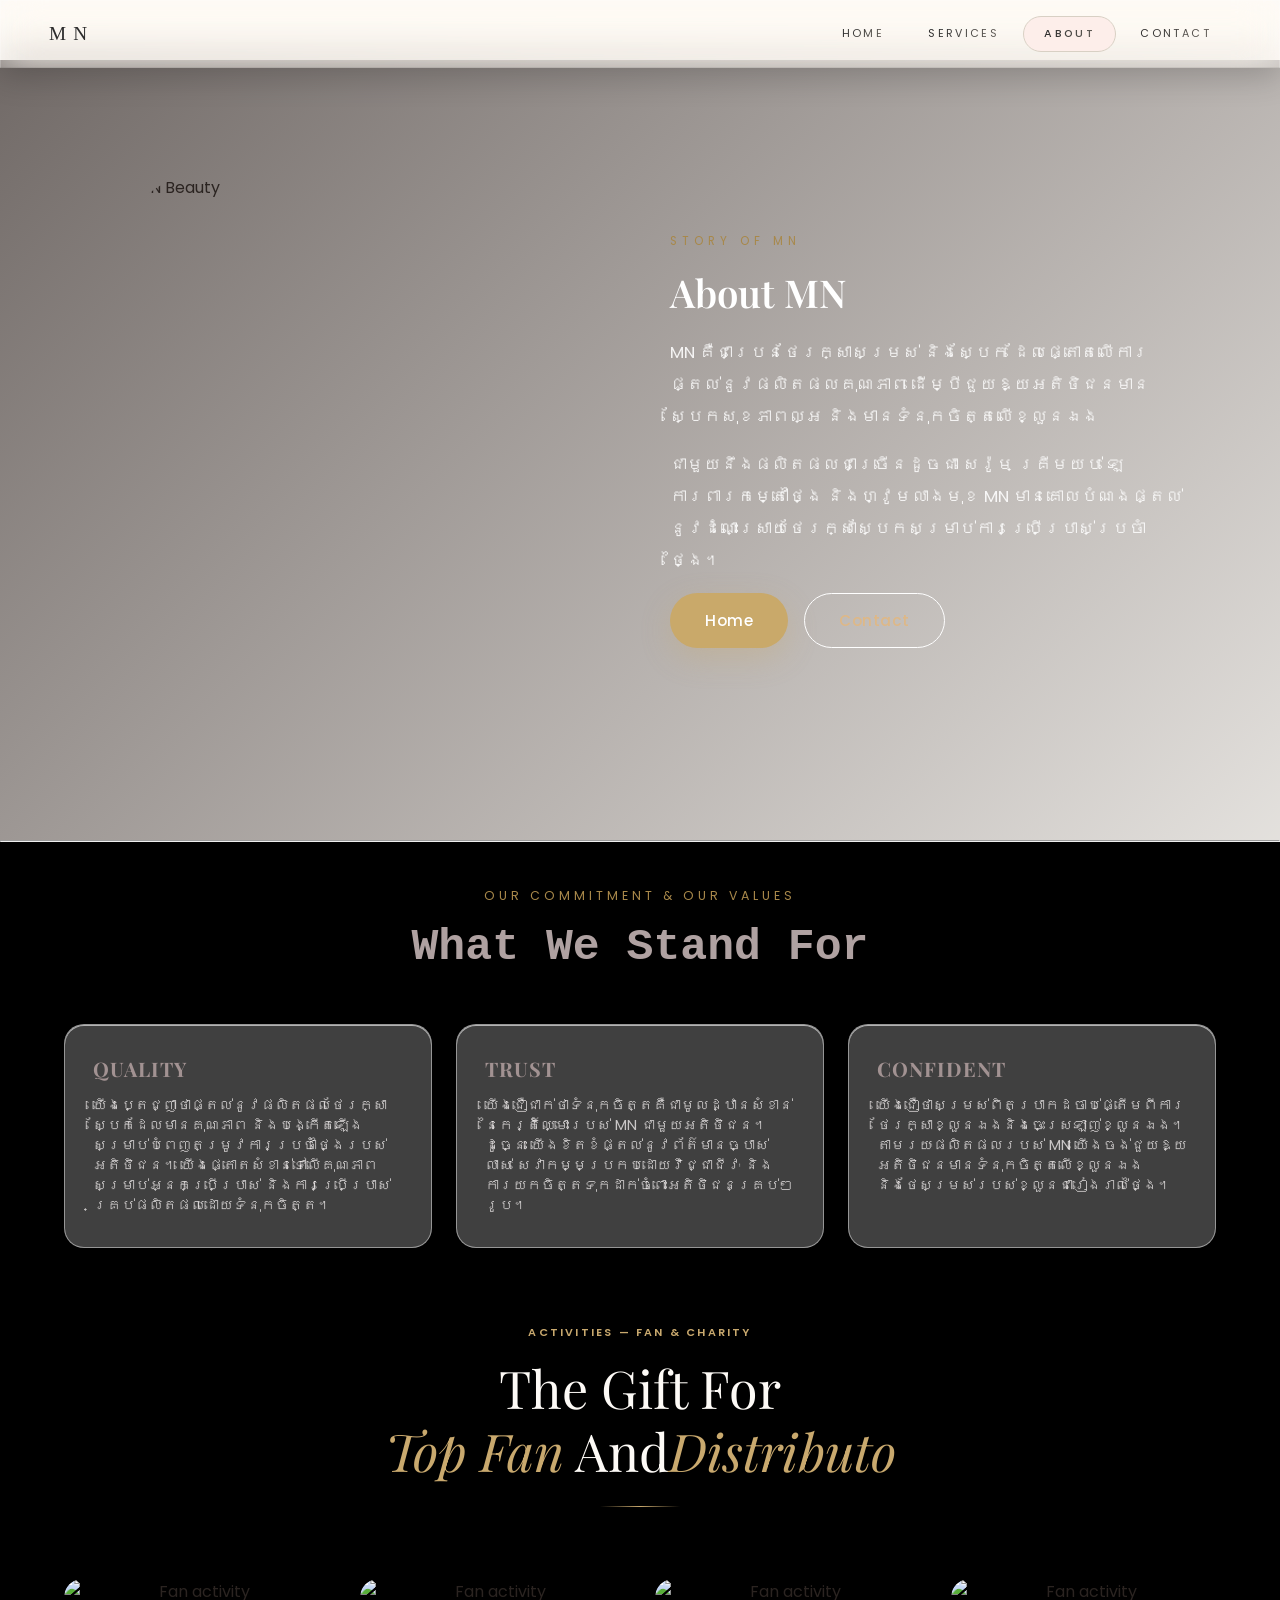
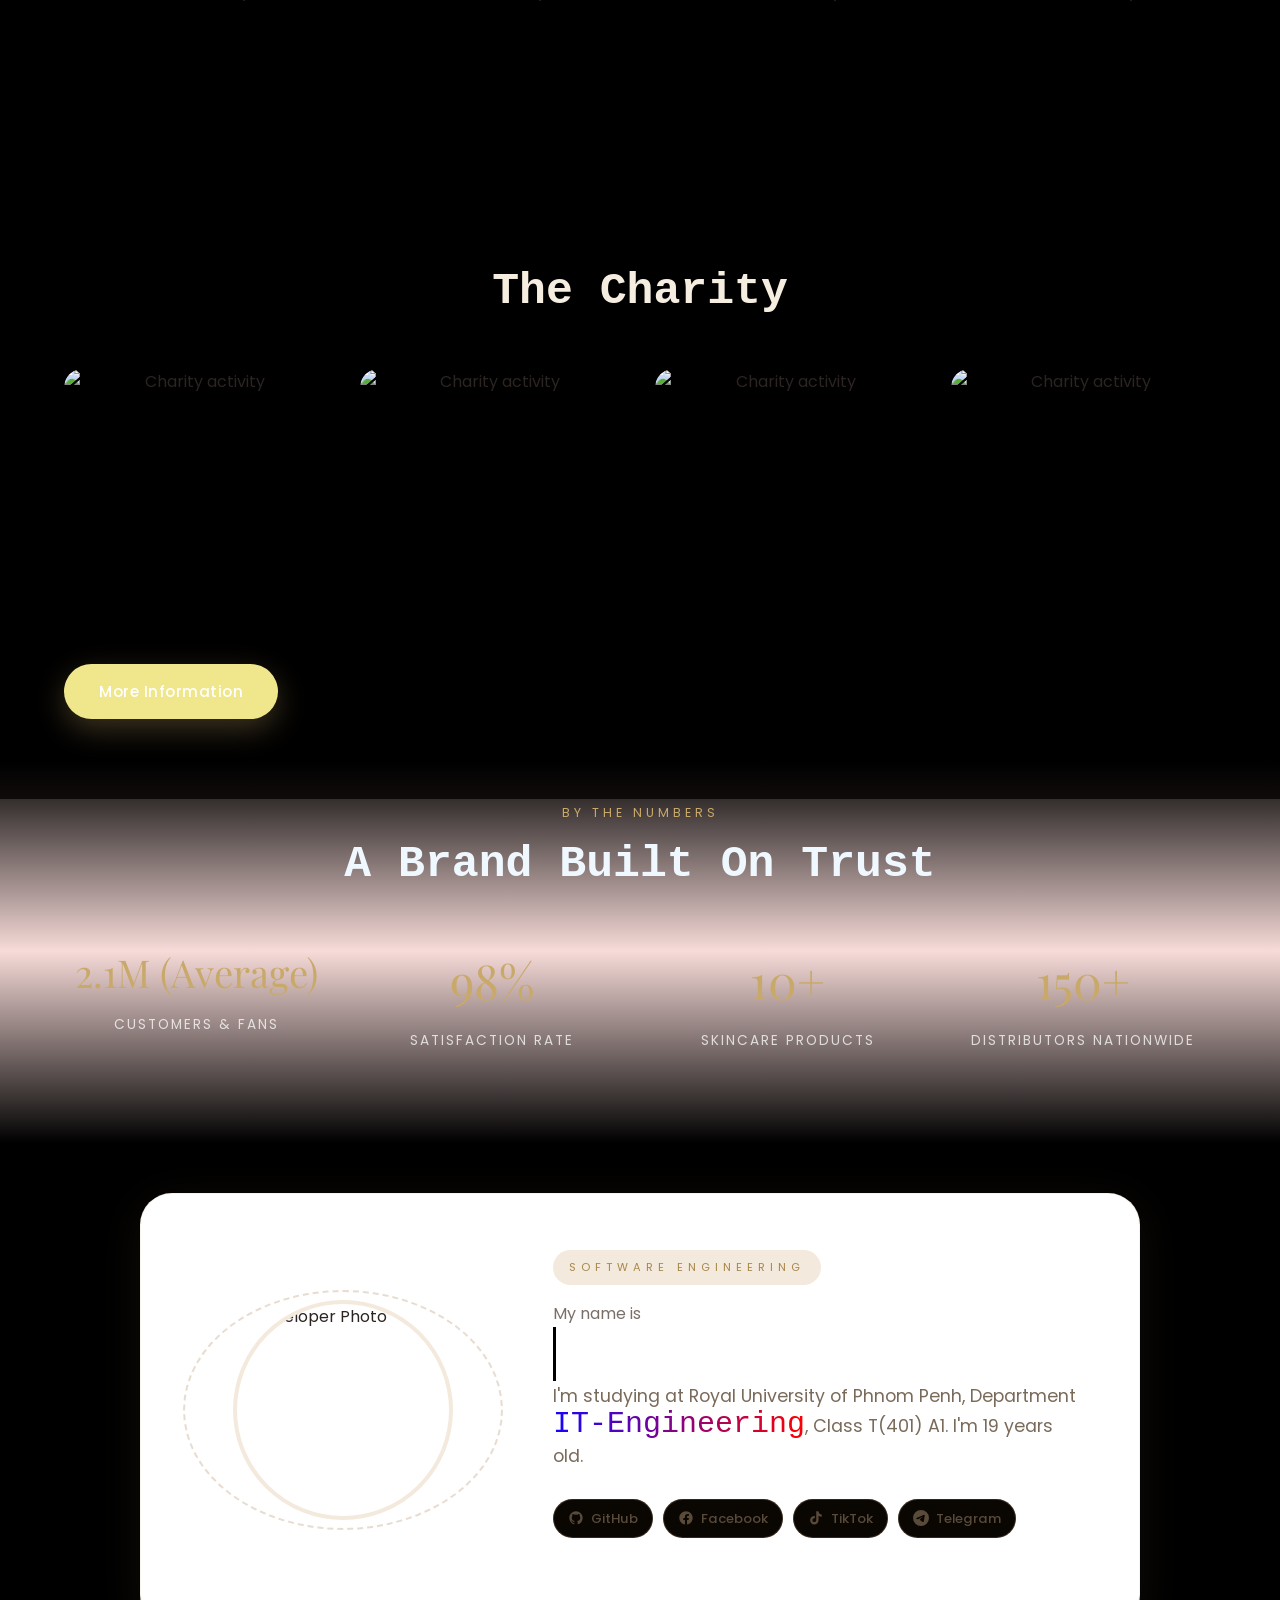
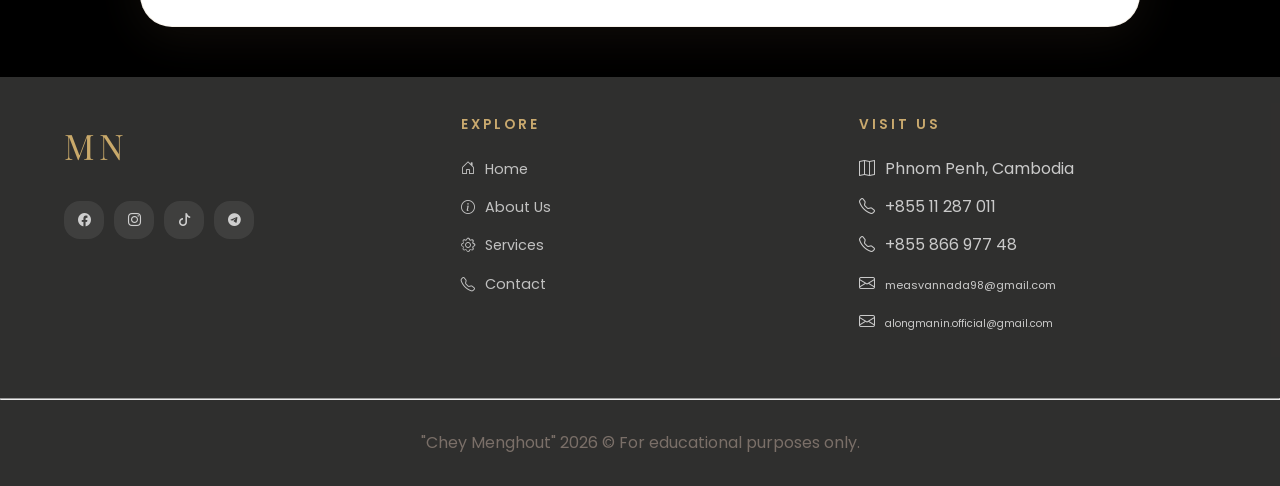
==== commit e3e8737c: "Last Update" ====
--- a/about.html
+++ b/about.html
@@ -259,24 +259,6 @@
         </div>
 
         <div>
-          <h4>Social Media</h4>
-          <ul>
-            <li>
-              <a href="https://www.facebook.com/share/1L8tSYLtde/">NIN NIN</a>
-            </li>
-            <li>
-              <a href="https://www.facebook.com/share/14fJphtDDiE/">Long Manin</a>
-            </li>
-            <li>
-              <a href="https://www.facebook.com/share/18HfbLFxsk/">Manin MN</a>
-            </li>
-            <li>
-              <a href="https://www.facebook.com/share/1FFuuS5jSu/">Thol Sopitik</a>
-            </li>
-          </ul>
-        </div>
-
-        <div>
           <h4>Visit Us</h4>
           <ul>
             <li><i class="bi bi-map" style="margin-right: 10px;"></i>Phnom Penh, Cambodia</li>
--- a/style.css
+++ b/style.css
@@ -127,7 +127,9 @@
   transition: letter-spacing 0.45s ease;
   white-space: nowrap;
 }
-.brand:hover { letter-spacing: 0.52em; }
+.brand:hover { 
+  letter-spacing: 0.52em; 
+}
 
 .nav-list {
   list-style: none;
@@ -313,6 +315,17 @@
   letter-spacing: 4px;
   border-radius: var(--radius-md);
 }
+.img-placeholder-home {
+  background: linear-gradient(135deg, var(--color-beige) 0%, var(--color-pink) 100%);
+  display: grid;
+  place-items: center;
+  color: rgba(255, 255, 255, 0.85);
+  font-family: var(--font-display);
+  font-size: 2rem;
+  letter-spacing: 4px;
+  border-radius: var(--radius-md);
+}
+
 .img-placeholder.alt-1 { 
   background: linear-gradient(135deg, var(--color-pink-soft), var(--color-pink-deep)); 
 }
@@ -1718,7 +1731,7 @@
 
 .footer-grid {
   display: grid;
-  grid-template-columns: 1.4fr 1fr 1fr 1.4fr;
+  grid-template-columns: 1.4fr 1.4fr 1.4fr;
   gap: 40px;
   margin-bottom: 50px;
 }
@@ -1854,6 +1867,7 @@
   }
   .dai-navbar { 
     padding: 17px 24px; 
+    height:45px ;
   }
 
   .nav-list {
@@ -2085,7 +2099,10 @@
   .dist-hero-content{
     margin: 170px 10px ;
   }
-  
+  .product-grid{
+    grid-template-columns: repeat(2, 1fr);
+    gap: 14px;
+  }
   .category-grid {
     grid-template-columns: repeat(2, 1fr);
     gap: 14px;
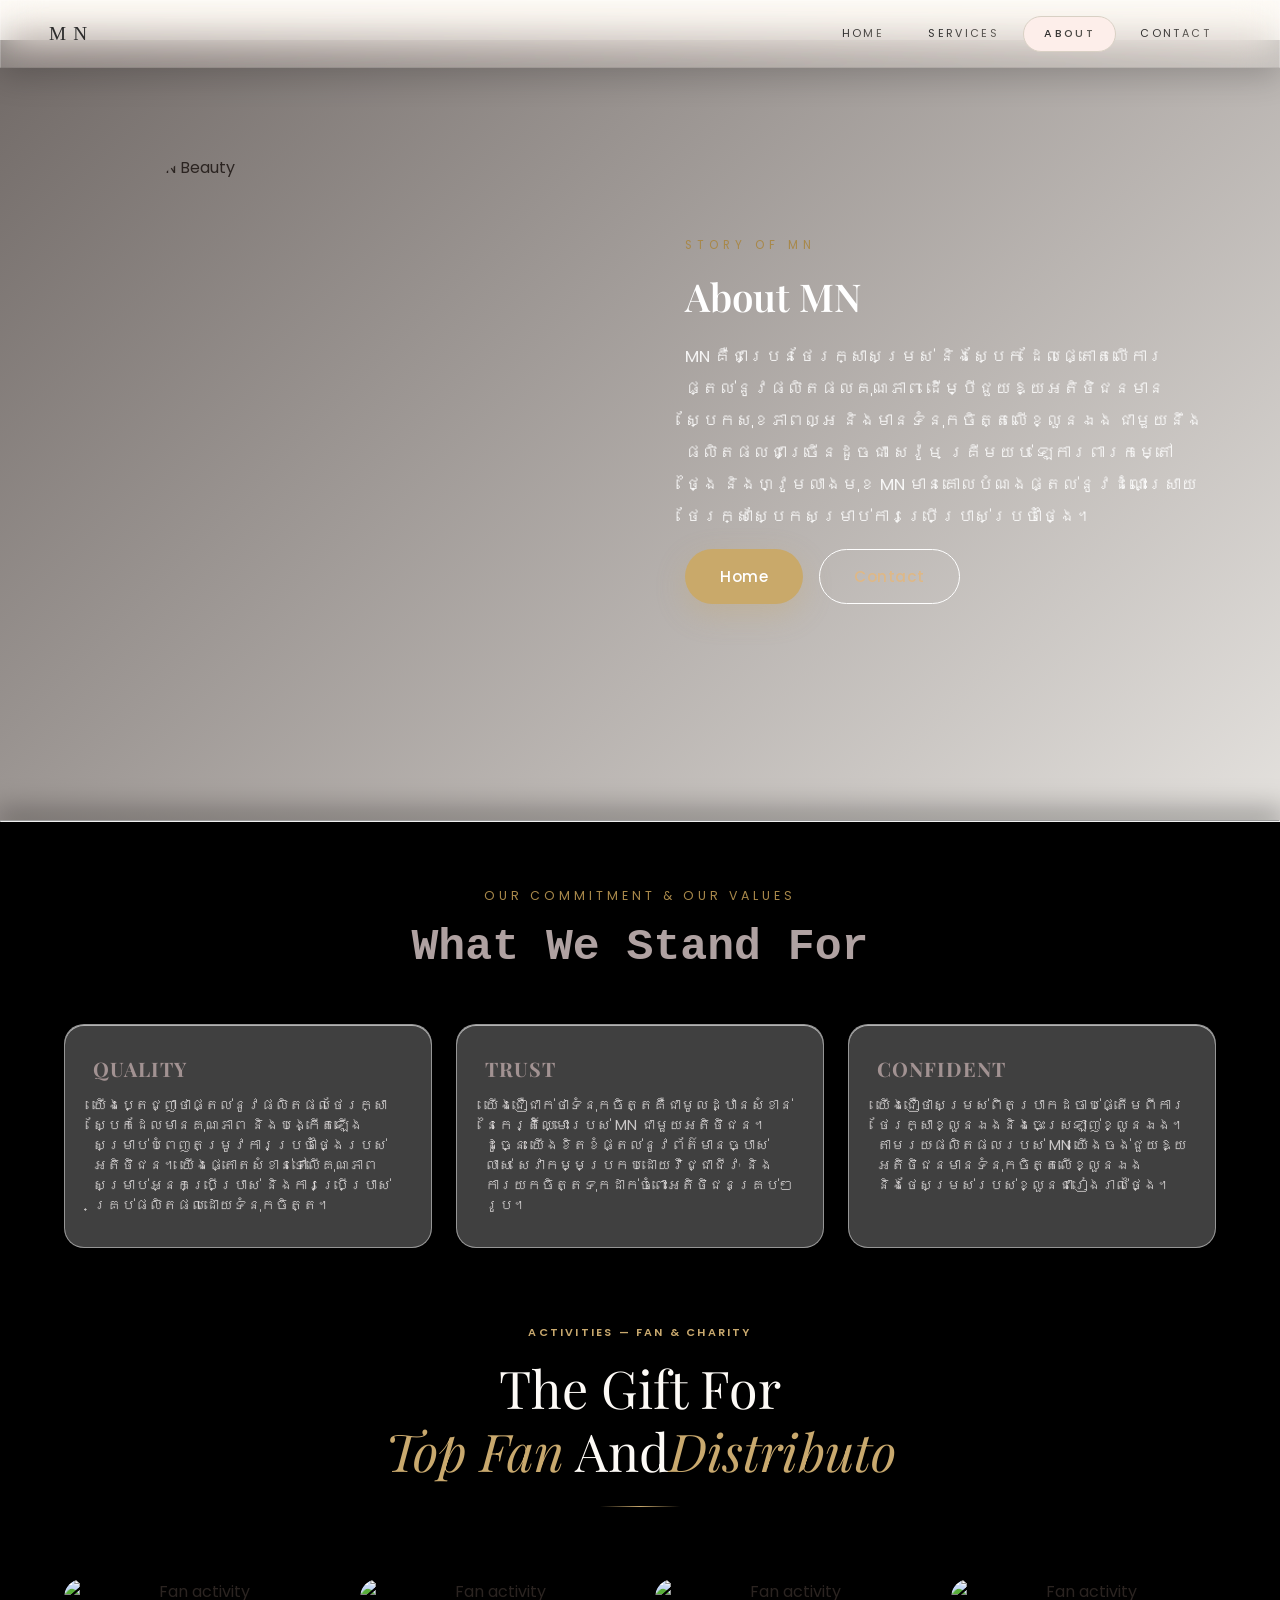
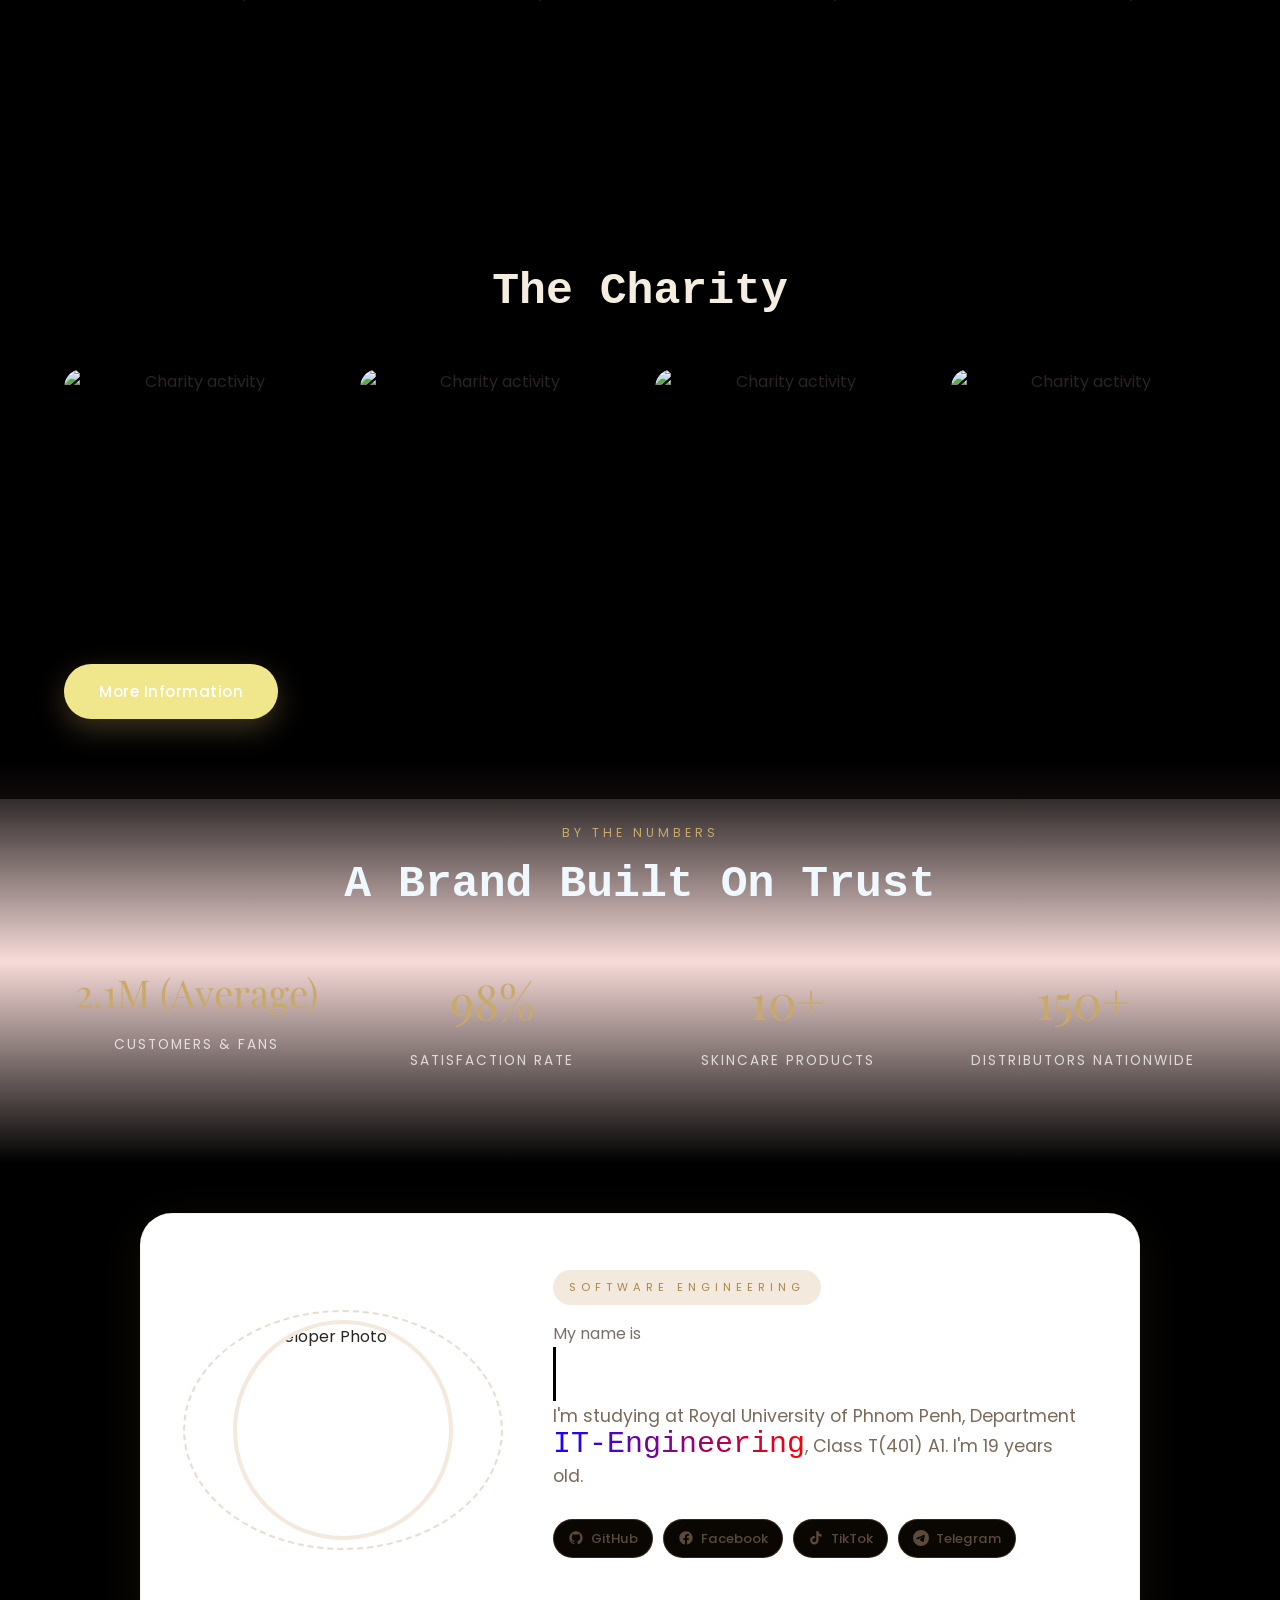
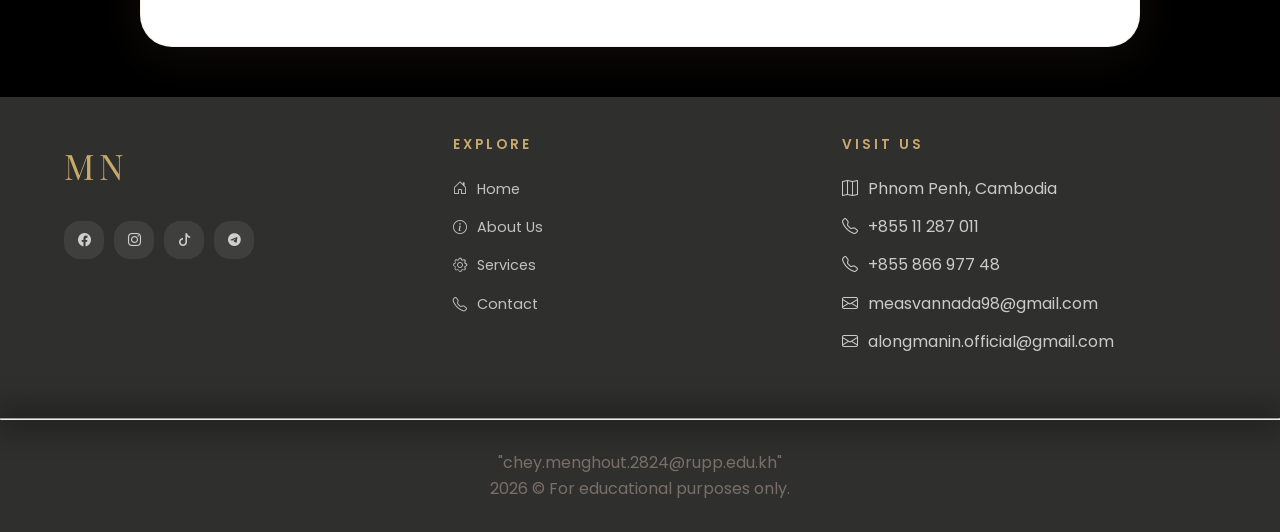
==== commit 2e941a9e: "last push" ====
--- a/about.html
+++ b/about.html
@@ -16,14 +16,12 @@
 
   <nav class="dai-navbar" style="width: 100%;">
     <a class="brand" href="index.html">MN</a>
-
     <input type="checkbox" id="menu-toggle" class="menu-toggle">
     <label for="menu-toggle" class="hamburger">
       <span></span>
       <span></span>
       <span></span>
     </label>
-
     <ul class="nav-list" id="navList">
       <li class="pill-bg"></li>
       <li><a href="index.html"><span>Home</span></a></li>
@@ -33,7 +31,7 @@
     </ul>
   </nav>
 
-   <section class="about-section" style="margin-top: 60px;">
+   <section class="about-section" style="margin-top: 40px;">
     <div class="about-bg">
       <div class="bg-slide slide-1"></div>
       <div class="bg-slide slide-2"></div>
@@ -46,13 +44,12 @@
 
     <div class="container-about about-grid">
       <div class="about-img-wrap">
-        <img src="img/image copy 68.png" alt="MN Beauty">
+        <img style="position: static;" src="img/image copy 68.png" alt="MN Beauty">
       </div>
       <div class="about-content">
         <span class="eyebrow">Story of MN</span>
         <h2>About MN</h2>
-        <p>MN គឺជាប្រេនថែរក្សាសម្រស់ និងស្បែក ដែលផ្តោតលើការផ្តល់នូវផលិតផលគុណភាព ដើម្បីជួយឱ្យអតិថិជនមានស្បែកសុខភាពល្អ និងមានទំនុកចិត្តលើខ្លួនឯង</p>
-        <p>ជាមួយនឹងផលិតផលជាច្រើនដូចជា សេរ៉ូម គ្រីមយប់ ឡេការពារកម្តៅថ្ងៃ និងហ្វូមលាងមុខ MN មានគោលបំណងផ្តល់នូវដំណោះស្រាយថែរក្សាស្បែកសម្រាប់ការប្រើប្រាស់ប្រចាំថ្ងៃ។</p>
+        <p>MN គឺជាប្រេនថែរក្សាសម្រស់ និងស្បែក ដែលផ្តោតលើការផ្តល់នូវផលិតផលគុណភាព ដើម្បីជួយឱ្យអតិថិជនមានស្បែកសុខភាពល្អ និងមានទំនុកចិត្តលើខ្លួនឯង ជាមួយនឹងផលិតផលជាច្រើនដូចជា សេរ៉ូម គ្រីមយប់ ឡេការពារកម្តៅថ្ងៃ និងហ្វូមលាងមុខ MN មានគោលបំណងផ្តល់នូវដំណោះស្រាយថែរក្សាស្បែកសម្រាប់ការប្រើប្រាស់ប្រចាំថ្ងៃ។</p>
         <div class="hero-actions">
           <a href="index.html" class="btn btn-primary">Home</a>
           <a href="contact.html" class="btn btn-outline" style="color: burlywood; border: 1px solid white;">Contact</a>
@@ -60,7 +57,7 @@
       </div>
     </div>
   </section>
-<hr>
+  <hr>
   <section class="section" style="margin-top: 0px ;">
     <div class="container">
       <div class="section-title">
@@ -160,7 +157,7 @@
   <section class="section stats">
     <div class="container">
       <div class="section-title">
-        <span class="eyebrow" style="color: var(--color-gold);">By The Numbers</span>
+        <span class="eyebrow" style="color: var(--color-gold);  ">By The Numbers</span>
         <h2 style="color: aliceblue;">A Brand Built On Trust</h2>
       </div>
       <div class="stats-grid">
@@ -264,15 +261,15 @@
             <li><i class="bi bi-map" style="margin-right: 10px;"></i>Phnom Penh, Cambodia</li>
             <li><i class="bi bi-telephone" style="margin-right: 10px;"></i>+855 11 287 011</li>
             <li><i class="bi bi-telephone" style="margin-right: 10px;"></i>+855 866 977 48</li>
-            <li><i class="bi bi-envelope" style="margin-right: 10px;"></i><span style="font-size: 11px;">measvannada98@gmail.com</span></li>
-            <li><i class="bi bi-envelope" style="margin-right: 10px;"></i><span style="font-size: 10px;">alongmanin.official@gmail.com</span></li>
+            <li><i class="bi bi-envelope" style="margin-right: 10px;"></i><span >measvannada98@gmail.com</span></li>
+            <li><i class="bi bi-envelope" style="margin-right: 10px;"></i><span >alongmanin.official@gmail.com</span></li>
           </ul>
         </div>
 
       </div>
     </div>
     <hr>
-    <p style="text-align: center; margin-top: 30px;">"Chey Menghout" 2026 © For educational purposes only.</p>
+    <p style="text-align: center; margin-top: 30px;">"chey.menghout.2824@rupp.edu.kh" <br>2026 © For educational purposes only.</p>
   
   </footer>
 
--- a/style.css
+++ b/style.css
@@ -97,6 +97,9 @@
 p { 
   color: var(--color-muted); 
 }
+hr{
+  box-shadow: 0 0px 30px 6px rgba(0, 0, 0, 0.568);
+}
 
 .dai-navbar {
   position: fixed;
@@ -250,6 +253,7 @@
   text-transform: uppercase;
   color: var(--color-gold-deep);
   margin-bottom: 14px;
+  margin-top: 24px;
 }
 
 .section-title h2 {
@@ -306,7 +310,8 @@
 }
 
 .img-placeholder {
-  background: linear-gradient(135deg, var(--color-beige) 0%, var(--color-pink) 100%);
+  
+  background: black;
   display: grid;
   place-items: center;
   color: rgba(255, 255, 255, 0.85);
@@ -316,7 +321,9 @@
   border-radius: var(--radius-md);
 }
 .img-placeholder-home {
-  background: linear-gradient(135deg, var(--color-beige) 0%, var(--color-pink) 100%);
+  width: 100%;
+  overflow: hidden;
+  background: black;
   display: grid;
   place-items: center;
   color: rgba(255, 255, 255, 0.85);
@@ -327,13 +334,13 @@
 }
 
 .img-placeholder.alt-1 { 
-  background: linear-gradient(135deg, var(--color-pink-soft), var(--color-pink-deep)); 
+  background: black; 
 }
 .img-placeholder.alt-2 { 
-  background: linear-gradient(135deg, var(--color-beige-deep), var(--color-gold)); 
+  background: black; 
 }
 .img-placeholder.alt-3 { 
-  background: linear-gradient(135deg, var(--color-cream), var(--color-beige)); 
+ background: black; 
   color: var(--color-gold-deep); 
 }
 
@@ -367,7 +374,7 @@
   place-items: center;
   font-family: var(--font-display);
   font-size: 9rem;
-  color: rgba(255, 255, 255, 0.55);
+  color: rgba(255, 255, 255, 0.391);
   letter-spacing: 8px;
 }
 
@@ -376,9 +383,10 @@
 }
 
 .product-grid {
+  background: #000;
   display: grid;
   grid-template-columns: repeat(auto-fit, minmax(260px, 1fr));
-  gap: 30px;
+  gap: 40px;
 }
 
 .product-card {
@@ -392,7 +400,6 @@
 }
 
 .product-card:hover {
-  transform: translateY(-8px);
   box-shadow: var(--shadow-card);
 }
 
@@ -401,7 +408,31 @@
 }
 
 .product-info { 
-  padding: 2px 22px 26px ; 
+  padding: 20px 22px 26px ; 
+}
+.product-info {
+  display: block;
+  justify-content: space-between;
+}
+
+.btn-cart {
+  margin-top: 20px;
+  border: #000;
+  border-radius: 10px;
+  cursor: pointer;
+  padding: 6px ;
+  font-size: 10px;
+  align-items: flex-end;
+  background: black;
+  color: #ffffff;
+  transition: var(--transition);
+  font-family: var(--font-display);
+   
+}
+
+.btn-cart:hover {
+  color: rgb(255, 0, 0);
+  background: rgba(0, 0, 0, 0.51);
 }
 
 .cat {
@@ -424,13 +455,19 @@
 }
 
 .price {
+  margin-top: -20px;
+  margin-bottom: -20px;
   font-family: var(--font-display);
   font-size: 1.3rem;
   color: var(--color-gold-deep);
   font-weight: 600;
 }
 
-.stars { color: var(--color-gold); font-size: 0.85rem; margin-bottom: 6px; }
+.stars { 
+  color: var(--color-gold); 
+  font-size: 0.85rem; 
+  margin: -9px 0 0 0; 
+}
 
 .product-card .badge {
   position: absolute;
@@ -466,7 +503,7 @@
   border-radius: 16px;
   overflow: hidden;
   aspect-ratio: 1 / 1;
-  background: var(--color-white);
+  background: rgb(0, 0, 0);
   box-shadow: 0 4px 16px rgba(0, 0, 0, 0.08);
   transition: transform 0.3s ease, box-shadow 0.3s ease;
 }
@@ -608,6 +645,7 @@
 }
 
 .dist-hero {
+  
   height: 1000px;
   width: 100%;
   padding: 120px 0 80px;
@@ -879,6 +917,7 @@
   width: 100%;
   max-width: 1100px;
   margin-top: -20px;
+  margin-left: 30px;
 }
 
 .about-grid {
@@ -1451,7 +1490,7 @@
 .talk-section {
   text-align: center;
   padding: 80px 24px 64px;
-  background: #f0ece8;
+  background: #ffffff;
   margin-top: 60px;
 }
 
@@ -1495,7 +1534,7 @@
 
 .cards-section {
   padding: 60px 24px;
-  background: #f0ece8;
+  background: #ffffff;
 }
 
 .cards-grid {
@@ -1507,7 +1546,7 @@
 }
 
 .contact-card {
-  background: #eef0ec;
+  background: rgb(195, 195, 195);
   border-radius: 4px;
   padding: 40px 28px;
   text-align: center;
@@ -1542,10 +1581,11 @@
 .contact-card h3 {
   font-family: 'Poppins', sans-serif;
   font-size: 0.78rem;
-  font-weight: 600;
+  font-weight: 600px;
   letter-spacing: 0.12em;
   text-transform: uppercase;
   color: #1a1a1a;
+  
 }
 
 .contact-card p {
@@ -1556,7 +1596,7 @@
 
 .contact-card .card-btn {
   display: inline-block;
-  margin-top: 8px;
+  margin-top: 1px;
   padding: 9px 22px;
   border: 1.5px solid #1a1a1a;
   color: #1a1a1a;
@@ -1566,6 +1606,8 @@
   text-transform: uppercase;
   text-decoration: none;
   transition: background 0.25s, color 0.25s;
+  padding-top: 13px;
+  border-radius: 5px;
 }
 
 .contact-card .card-btn:hover {
@@ -1576,7 +1618,7 @@
 .help-section {
   text-align: center;
   padding: 64px 24px;
-  background: #f0ece8;
+  background: #ffffff;
   border-top: 1px solid #e8e2dc;
 }
 
@@ -1603,8 +1645,7 @@
   font-weight: 600; 
 }
 
-.help-section .outline-btn,
-.locator-content .outline-btn {
+.help-section  .outline-btn {
   display: inline-block;
   padding: 11px 28px;
   border: 1.5px solid #1a1a1a;
@@ -1615,6 +1656,7 @@
   text-transform: uppercase;
   text-decoration: none;
   transition: background 0.25s, color 0.25s;
+  border-radius: 5px;
 }
 
 .help-section .outline-btn:hover,
@@ -1624,7 +1666,7 @@
 }
 .location-section {
   padding: 100px 24px;
-  background: #f0ece8;
+  background: #ffffff;
 }
 
 .location-header {
@@ -1637,12 +1679,12 @@
   font-family: "Playfair Display", serif;
   font-size: clamp(2rem, 4vw, 3rem);
   font-weight: 600;
-  color: #c9a96e;
+  color: #000000;
   margin-bottom: 12px;
 }
 
 .location-header p {
-  color: #777;
+  color: #1a1515;
   line-height: 1.8;
   
 }
@@ -1659,10 +1701,10 @@
 
 .location-info {
   flex: 1;
-  background: #fff;
+  background: #ffffff;
   border-radius: 20px;
   padding: 32px;
-  box-shadow: 0 10px 35px rgba(0,0,0,0.06);
+  box-shadow: 0 0px 350px 30px rgb(0, 0, 0);
   display: flex;
   flex-direction: column;
   gap: 20px;
@@ -1681,6 +1723,7 @@
 
 .info-block:hover {
   transform: translateY(-3px);
+  box-shadow: 0 0px 30px 2px rgba(0, 0, 0, 0.132);
 }
 
 .info-block i {
@@ -1715,12 +1758,16 @@
   letter-spacing: .08em;
   text-transform: uppercase;
   transition: .3s ease;
+  box-shadow: 0 0px 30px 6px #000000(255, 1, 1, 0.299);
 }
 
 .directions-btn:hover {
   background: #b89355;
   transform: translateY(-2px);
-}
+  color: #000;
+  box-shadow: 0 0px 30px 6px rgba(255, 1, 1, 0.299);
+}
+
 
 .site-footer {
   background: rgba(0, 0, 0, 0.813);
@@ -1731,7 +1778,7 @@
 
 .footer-grid {
   display: grid;
-  grid-template-columns: 1.4fr 1.4fr 1.4fr;
+  grid-template-columns: 1.4fr 1.4fr 1.5fr;
   gap: 40px;
   margin-bottom: 50px;
 }
@@ -1777,7 +1824,10 @@
   transition: all var(--transition);
 }
 
-.footer-socials a:hover { background: var(--color-gold); color: #fff; }
+.footer-socials a:hover { 
+  background: var(--color-gold); 
+  color: #fff; 
+}
 
 .site-footer ul { 
   list-style: none; 
@@ -1807,6 +1857,9 @@
   .services-container { 
     padding: 40px; 
   }
+  .section-title .eyebrow{
+    margin-top: 50px;
+  }
   
   .category-grid {
     grid-template-columns: repeat(2, 1fr);
@@ -1823,9 +1876,8 @@
   .hero-content-home { 
     margin-top: 100px; 
   }
-  .hero-content-home h1 { 
-    font-size: 30px; 
-  }
+  
+  
   .hero-content-home p  { 
     font-size: 13px; margin: 10px; 
   }
@@ -1914,8 +1966,9 @@
     transform: translateY(-11px) rotate(-45deg); 
   }
   
+  
   .section-title .eyebrow{
-    margin-top: 30px;
+    margin-top: 50px;
   }
   
   .referent{
@@ -1944,7 +1997,7 @@
     margin: -20px 2px;
   }
   .about-section { 
-    padding: 60px 24px; 
+    padding: 30px 24px; 
     min-height: unset; 
   }
   .about-grid    { 
@@ -2017,6 +2070,7 @@
     max-width: 420px; 
   }
 
+
   .location-wrapper { 
     flex-direction: column; 
   }
@@ -2024,6 +2078,10 @@
     aspect-ratio: 4 / 3; 
   }
 
+  .talk-section    {
+    padding: 56px 20px 48px; 
+    margin-top: 40px;
+  }
   .process-section { 
     padding: 64px 20px 80px; 
   }
@@ -2086,6 +2144,27 @@
     justify-content: center;
     margin-left: 40px;
   }
+  
+  .hero-content-home { 
+    margin-top: 40px; 
+    margin-bottom: px; 
+  }
+  .hero-content-home h1 { 
+    font-size: 30px; 
+    text-align: center;
+  }
+  .hero-content-home p  { 
+    font-size: 13px; 
+    margin: 15px; 
+    text-align: center;
+    margin-top: 4px;
+
+  }
+   
+  .hero-content-home .btn-primary{
+    margin-top: 20px;
+  }
+
   .services-container { 
     padding: 20px 15px; 
   }
@@ -2116,7 +2195,9 @@
     grid-template-columns: repeat(2, 1fr);
     gap: 16px;
   }
-
+  .about-content .eyebrow{
+    display: none;
+  }
   .dev-card { 
     padding: 32px 20px; 
     border-radius: 20px; 
@@ -2182,6 +2263,7 @@
   }
   .talk-section    {
     padding: 56px 20px 48px; 
+    margin-top: 40px;
   }
   .about-img-wrap{
     margin-left: 40px;
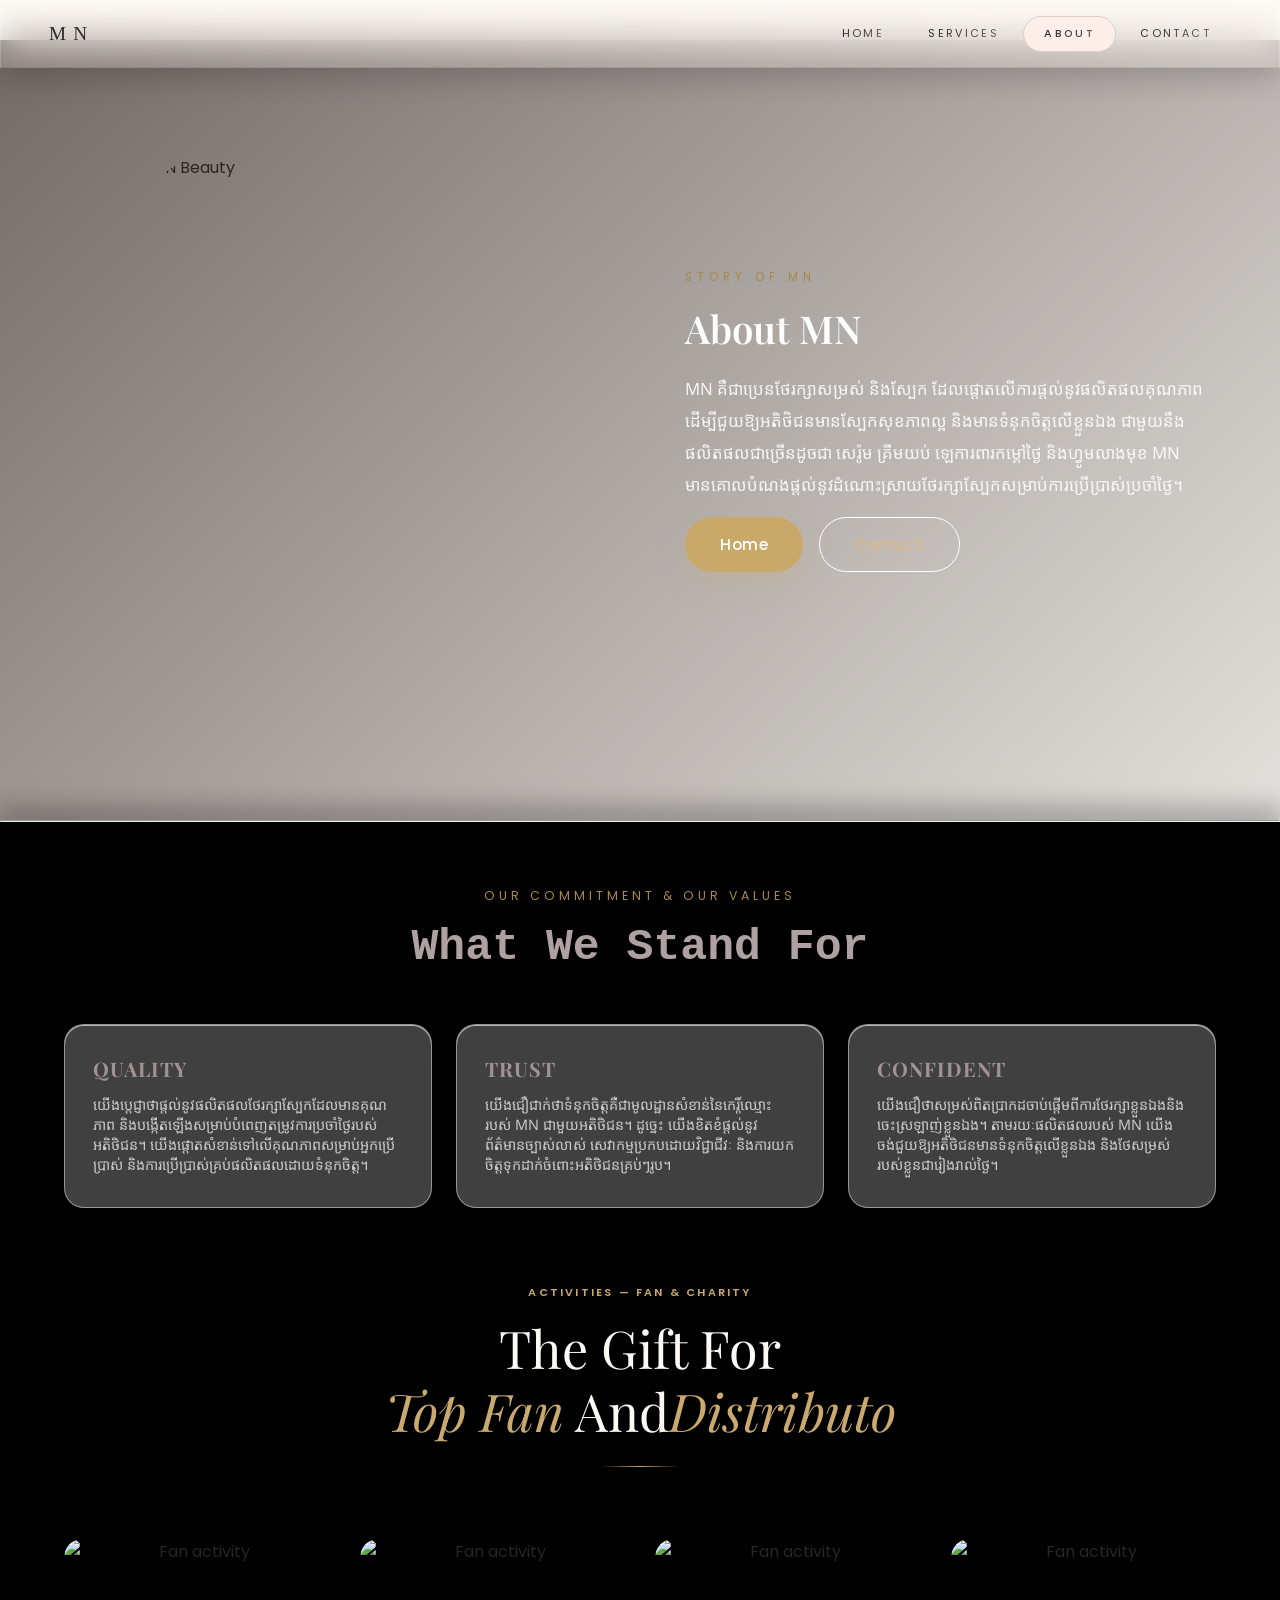
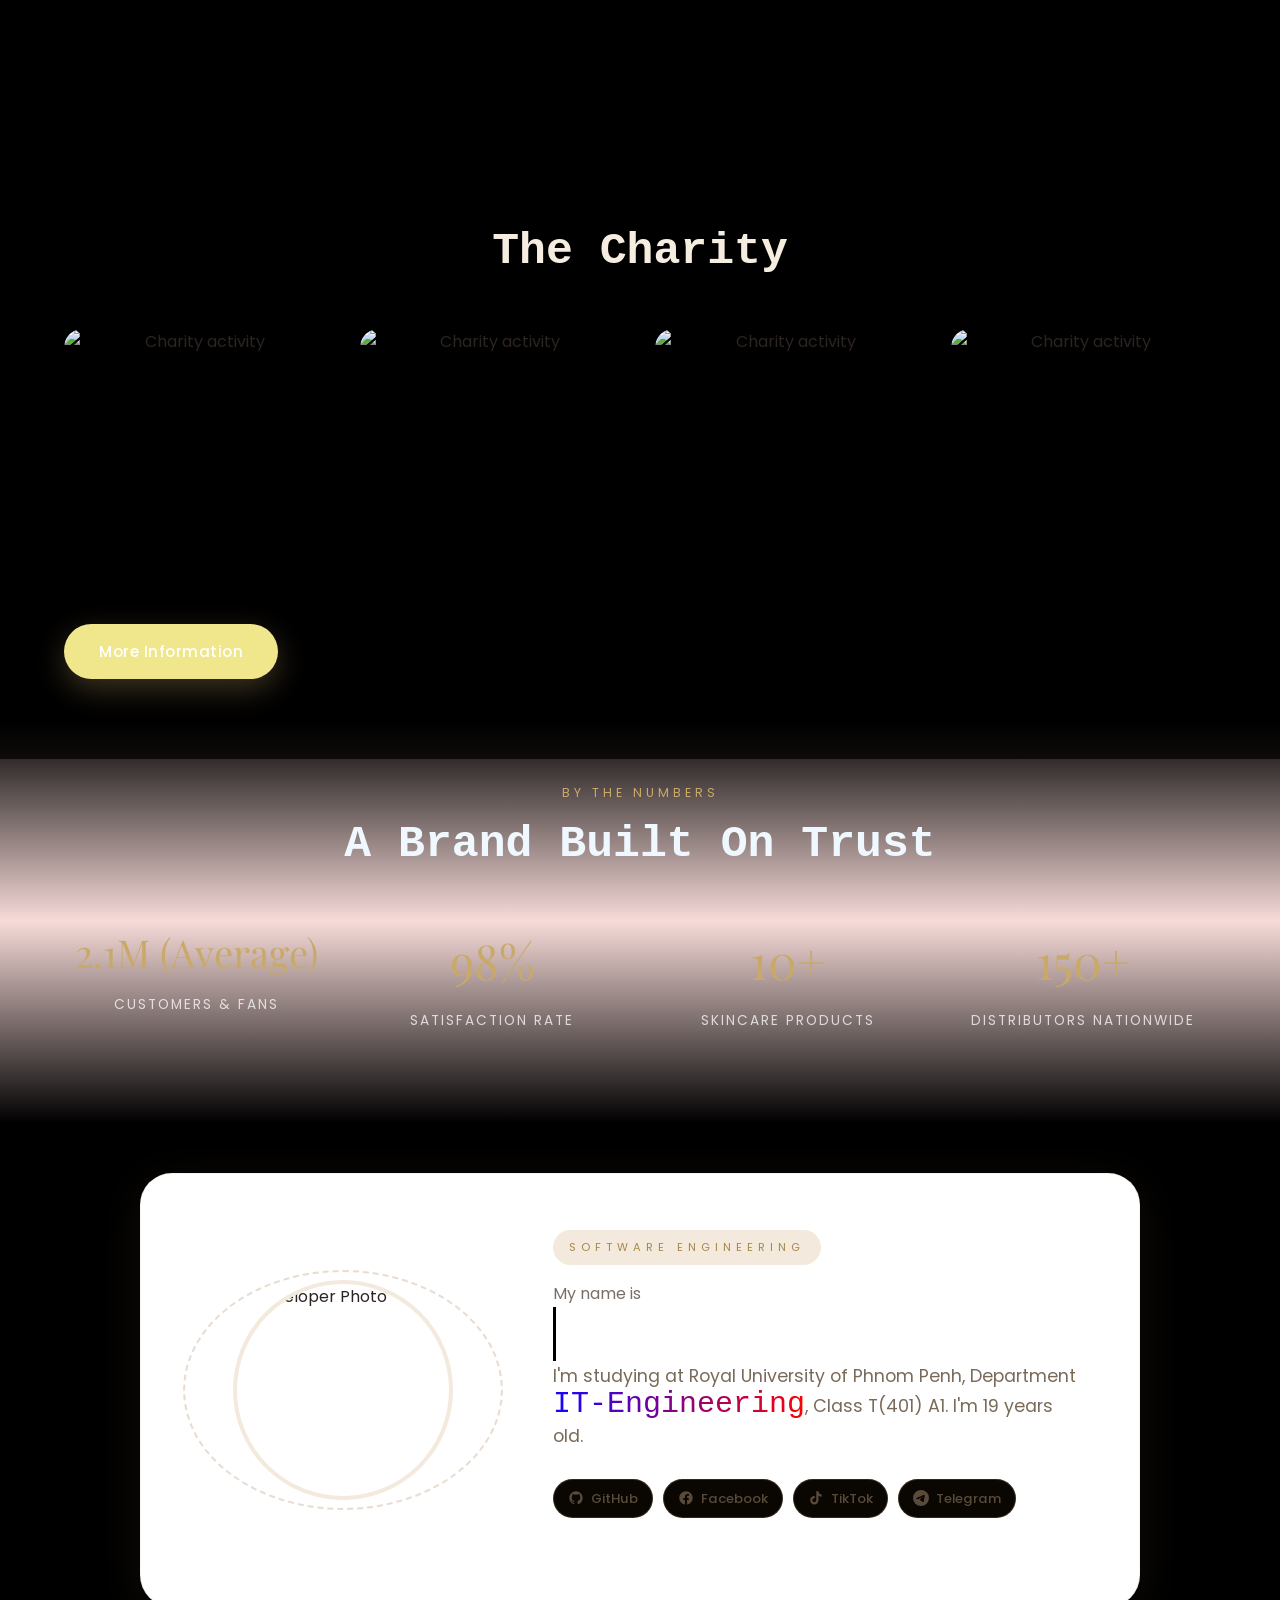
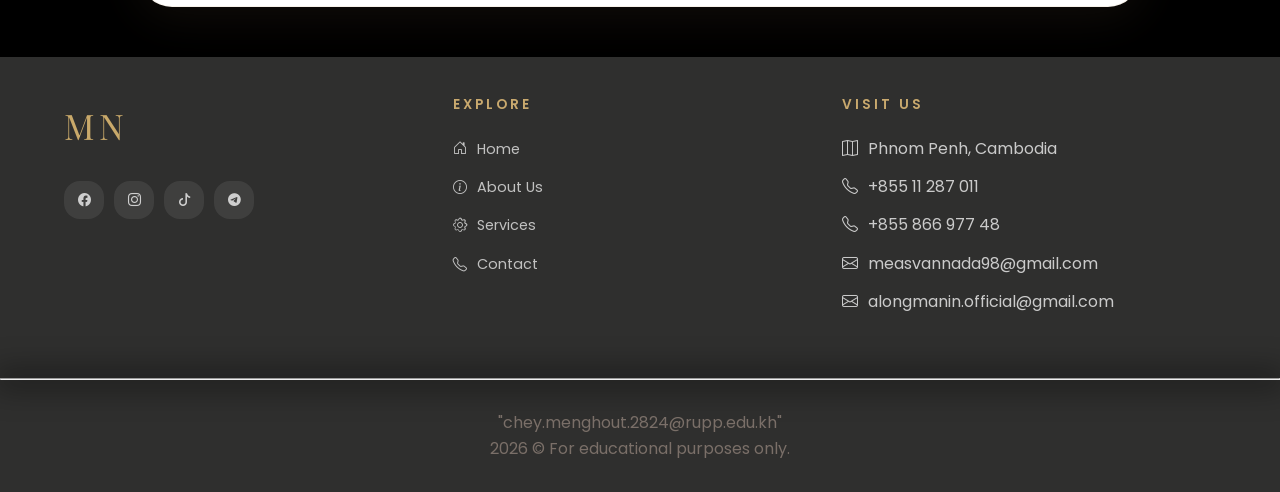
==== commit e64360a0: "push" ====
--- a/about.html
+++ b/about.html
@@ -6,6 +6,7 @@
   <title>MN Skincare About</title>
   <link rel="icon" type="image/png" href="img/image copy 15.png">
   <meta name="description" content="Discover the story of MN — a Cambodian skincare brand built on natural ingredients, expert craft, and a love for radiant skin." />
+  <link href="https://fonts.googleapis.com/css2?family=Noto+Sans+Khmer:wght@400;700&display=swap" rel="stylesheet">
   <link rel="preconnect" href="https://fonts.googleapis.com" />
   <link rel="preconnect" href="https://fonts.gstatic.com" crossorigin />
   <link href="https://fonts.googleapis.com/css2?family=Playfair+Display:wght@400;500;600;700&family=Poppins:wght@300;400;500;600&family=Space+Grotesk:wght@700&display=swap" rel="stylesheet" />
@@ -49,7 +50,7 @@
       <div class="about-content">
         <span class="eyebrow">Story of MN</span>
         <h2>About MN</h2>
-        <p>MN គឺជាប្រេនថែរក្សាសម្រស់ និងស្បែក ដែលផ្តោតលើការផ្តល់នូវផលិតផលគុណភាព ដើម្បីជួយឱ្យអតិថិជនមានស្បែកសុខភាពល្អ និងមានទំនុកចិត្តលើខ្លួនឯង ជាមួយនឹងផលិតផលជាច្រើនដូចជា សេរ៉ូម គ្រីមយប់ ឡេការពារកម្តៅថ្ងៃ និងហ្វូមលាងមុខ MN មានគោលបំណងផ្តល់នូវដំណោះស្រាយថែរក្សាស្បែកសម្រាប់ការប្រើប្រាស់ប្រចាំថ្ងៃ។</p>
+        <p style="font-family: 'Kantumruy Pro', 'Noto Sans Khmer', 'Arial Narrow', Arial, sans-serif;">MN គឺជាប្រេនថែរក្សាសម្រស់ និងស្បែក ដែលផ្តោតលើការផ្តល់នូវផលិតផលគុណភាព ដើម្បីជួយឱ្យអតិថិជនមានស្បែកសុខភាពល្អ និងមានទំនុកចិត្តលើខ្លួនឯង ជាមួយនឹងផលិតផលជាច្រើនដូចជា សេរ៉ូម គ្រីមយប់ ឡេការពារកម្តៅថ្ងៃ និងហ្វូមលាងមុខ MN មានគោលបំណងផ្តល់នូវដំណោះស្រាយថែរក្សាស្បែកសម្រាប់ការប្រើប្រាស់ប្រចាំថ្ងៃ។</p>
         <div class="hero-actions">
           <a href="index.html" class="btn btn-primary">Home</a>
           <a href="contact.html" class="btn btn-outline" style="color: burlywood; border: 1px solid white;">Contact</a>
@@ -68,15 +69,15 @@
       <div class="mv-grid">
         <div class="mv-card">
           <h3>Quality</h3>
-          <p>យើងប្តេជ្ញាថាផ្តល់នូវផលិតផលថែរក្សាស្បែកដែលមានគុណភាព និង​បង្កើតឡើងសម្រាប់បំពេញតម្រូវការប្រចាំថ្ងៃរបស់អតិថិជន។ យើងផ្តោតសំខាន់ទៅលើគុណភាពសម្រាប់អ្នកប្រើប្រាស់ និង​ការប្រើប្រាស់គ្រប់ផលិតផលដោយទំនុកចិត្ត។</p>
+          <p style="font-family: 'Noto Sans Khmer', 'Arial Narrow', Arial, sans-serif;">យើងប្តេជ្ញាថាផ្តល់នូវផលិតផលថែរក្សាស្បែកដែលមានគុណភាព និង​បង្កើតឡើងសម្រាប់បំពេញតម្រូវការប្រចាំថ្ងៃរបស់អតិថិជន។ យើងផ្តោតសំខាន់ទៅលើគុណភាពសម្រាប់អ្នកប្រើប្រាស់ និង​ការប្រើប្រាស់គ្រប់ផលិតផលដោយទំនុកចិត្ត។</p>
         </div>
         <div class="mv-card">
           <h3>Trust</h3>
-          <p>យើងជឿជាក់ថាទំនុកចិត្តគឺជាមូលដ្ឋានសំខាន់នៃកេរ្តិ៍ឈ្មោះរបស់​ MN ជាមួយអតិថិជន។ ដូច្នេះ យើងខិតខំផ្តល់នូវព័ត៌មានច្បាស់លាស់ សេវាកម្មប្រកបដោយវិជ្ជាជីវៈ និងការយកចិត្តទុកដាក់ចំពោះអតិថិជនគ្រប់ៗរូប។</p>
+          <p style="font-family: 'Noto Sans Khmer', 'Arial Narrow', Arial, sans-serif;">យើងជឿជាក់ថាទំនុកចិត្តគឺជាមូលដ្ឋានសំខាន់នៃកេរ្តិ៍ឈ្មោះរបស់​ MN ជាមួយអតិថិជន។ ដូច្នេះ យើងខិតខំផ្តល់នូវព័ត៌មានច្បាស់លាស់ សេវាកម្មប្រកបដោយវិជ្ជាជីវៈ និងការយកចិត្តទុកដាក់ចំពោះអតិថិជនគ្រប់ៗរូប។</p>
         </div>
         <div class="mv-card">
           <h3>Confident</h3>
-          <p>យើងជឿថាសម្រស់ពិតប្រាកដចាប់ផ្តើមពីការថែរក្សាខ្លួនឯងនិងចេះស្រឡាញ់ខ្លួនឯង។ តាមរយៈផលិតផលរបស់ MN យើងចង់ជួយឱ្យអតិថិជនមានទំនុកចិត្តលើខ្លួនឯង និងថែសម្រស់របស់ខ្លួនជារៀងរាល់ថ្ងៃ។</p>
+          <p style="font-family: 'Noto Sans Khmer', 'Arial Narrow', Arial, sans-serif;">យើងជឿថាសម្រស់ពិតប្រាកដចាប់ផ្តើមពីការថែរក្សាខ្លួនឯងនិងចេះស្រឡាញ់ខ្លួនឯង។ តាមរយៈផលិតផលរបស់ MN យើងចង់ជួយឱ្យអតិថិជនមានទំនុកចិត្តលើខ្លួនឯង និងថែសម្រស់របស់ខ្លួនជារៀងរាល់ថ្ងៃ។</p>
         </div>
       </div>
     </div>
--- a/style.css
+++ b/style.css
@@ -408,11 +408,13 @@
 }
 
 .product-info { 
-  padding: 20px 22px 26px ; 
-}
-.product-info {
+  padding: 20px 22px 26px ;
   display: block;
-  justify-content: space-between;
+  justify-content: space-between; 
+}
+.product-info p{
+  font-family:  'Kantumruy Pro' ,'Noto Sans Khmer', sans-serif ;
+
 }
 
 .btn-cart {
@@ -2198,6 +2200,15 @@
   .about-content .eyebrow{
     display: none;
   }
+  .about-content p{
+    margin-left: 10px;
+    margin-right: 50px;
+  }
+    .about-img-wrap{
+    margin-left: 45px;
+    margin-right: 40px;
+  }
+
   .dev-card { 
     padding: 32px 20px; 
     border-radius: 20px; 
@@ -2265,7 +2276,5 @@
     padding: 56px 20px 48px; 
     margin-top: 40px;
   }
-  .about-img-wrap{
-    margin-left: 40px;
-  }
+
 }
